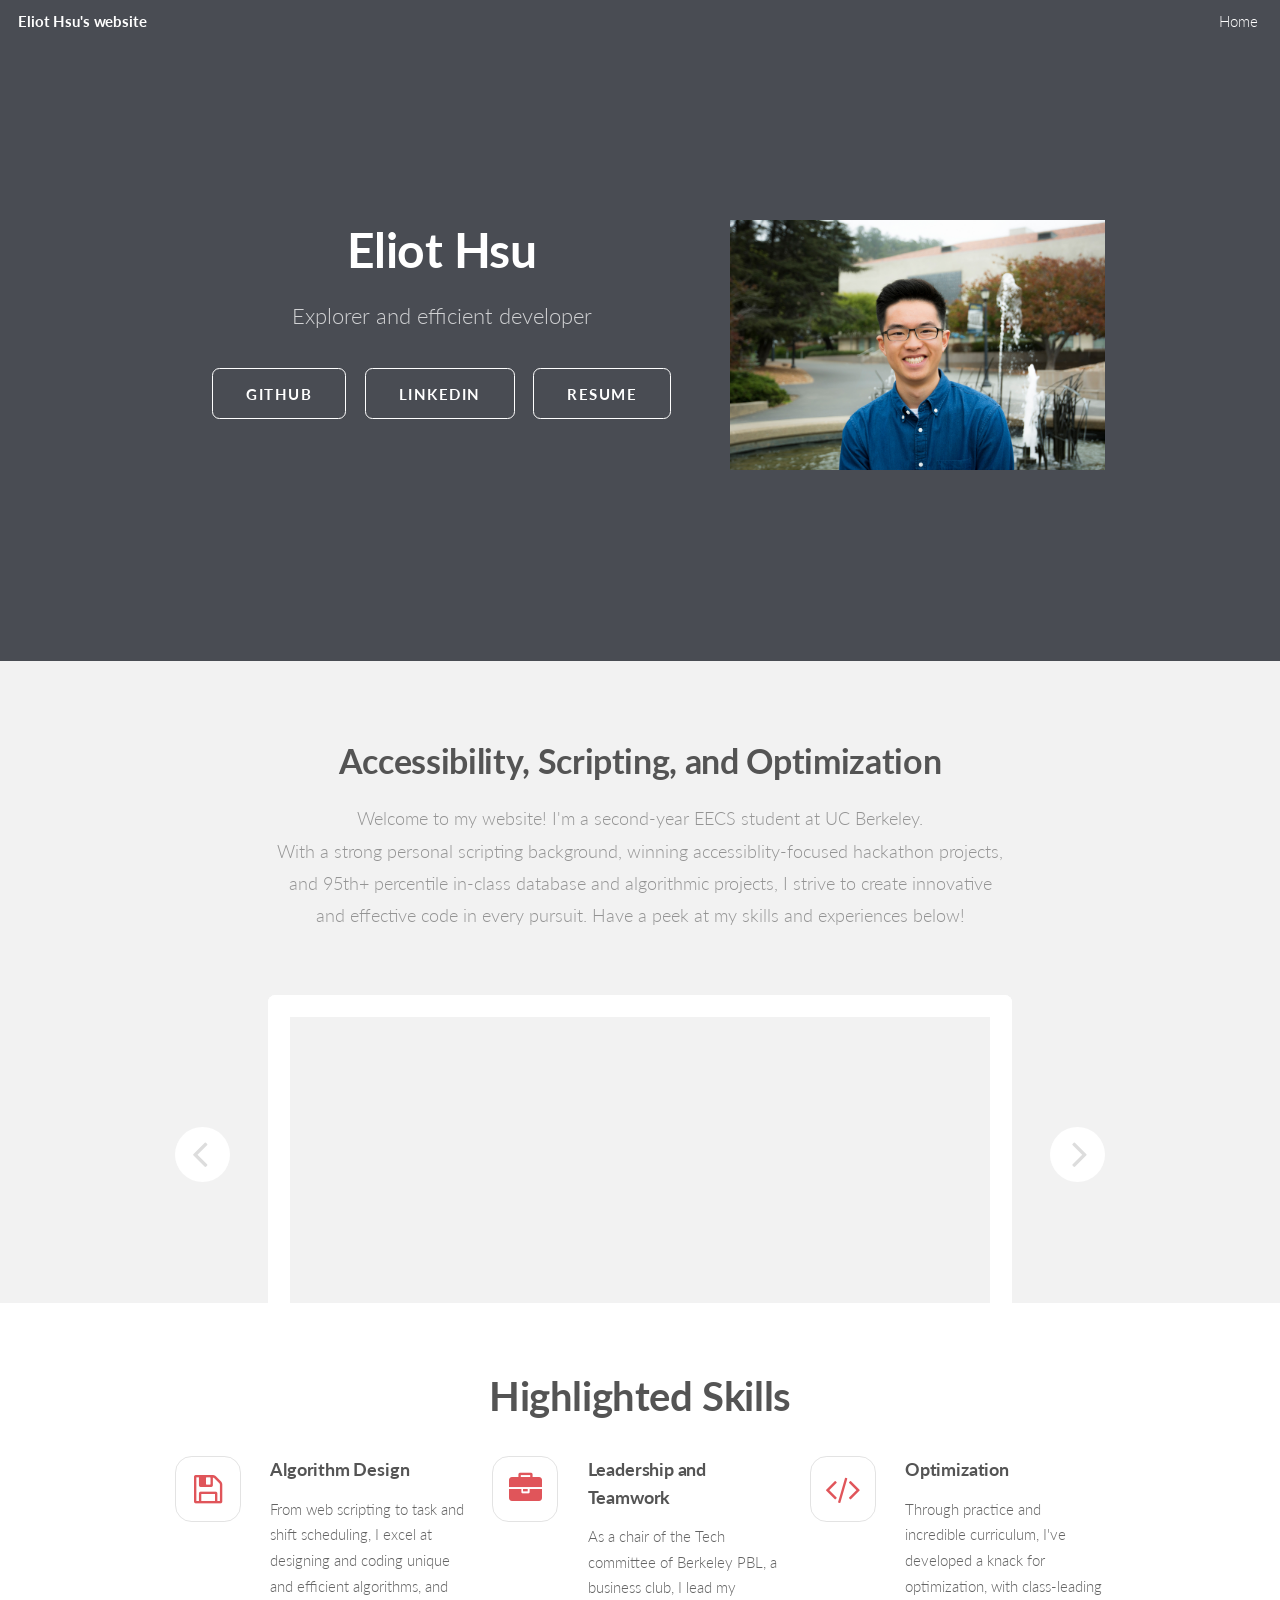
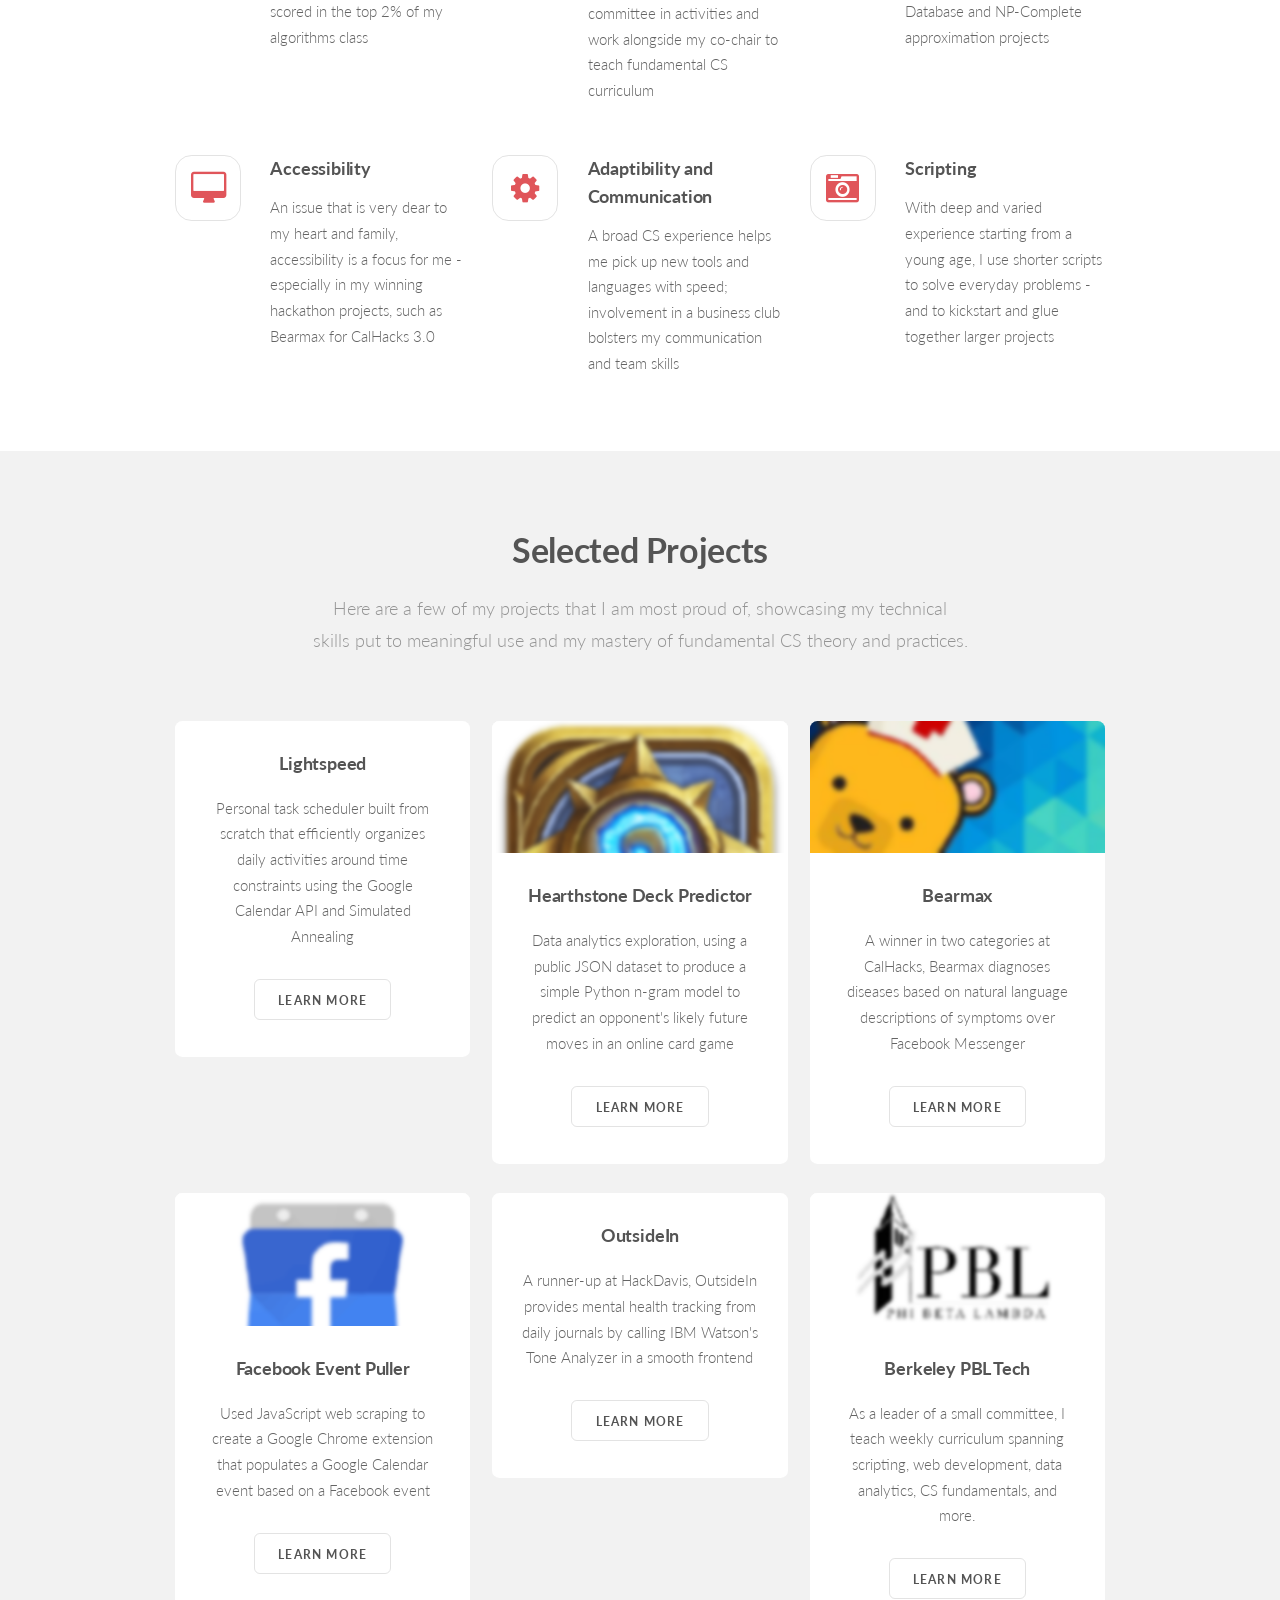
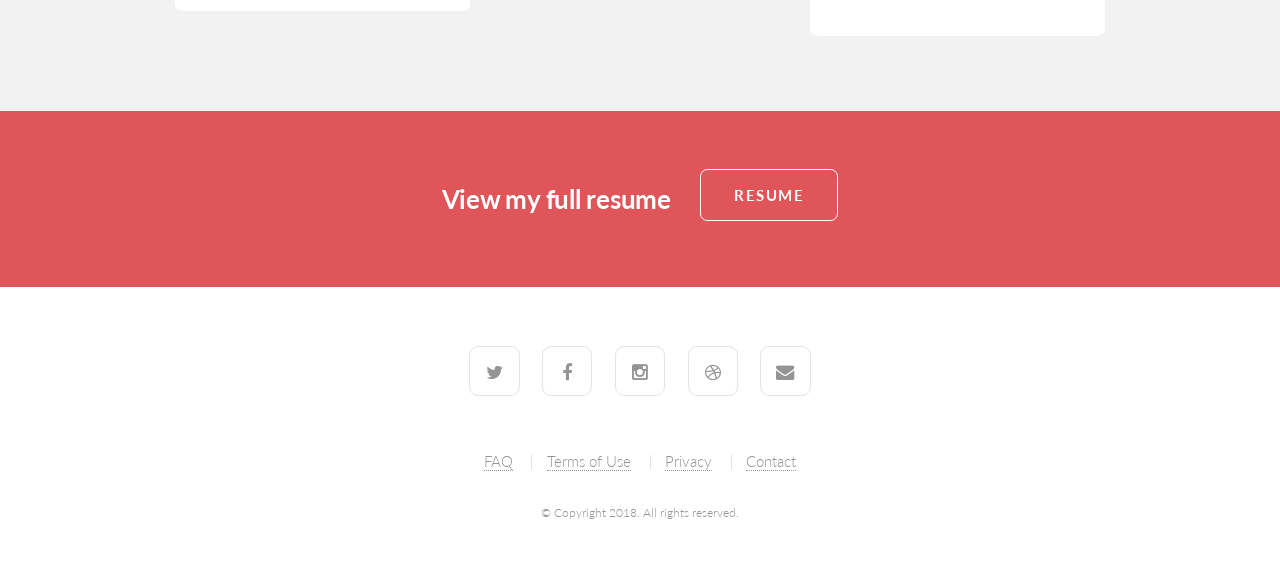
==== index.html @ 36594a2a "Website overhaul, first draft" ====
<!DOCTYPE HTML>

<html>
	<head>
		<title> </title>
		<link rel="stylesheet" href="https://maxcdn.bootstrapcdn.com/bootstrap/4.0.0-beta.3/css/bootstrap.min.css" integrity="sha384-Zug+QiDoJOrZ5t4lssLdxGhVrurbmBWopoEl+M6BdEfwnCJZtKxi1KgxUyJq13dy" crossorigin="anonymous">

		<meta http-equiv="content-type" content="text/html; charset=utf-8" />
		<meta name="description" content="" />
		<meta name="keywords" content="" />
		<!--[if lte IE 8]><script src="css/ie/html5shiv.js"></script><![endif]-->
		<script src="js/jquery.min.js"></script>
		<script src="js/jquery.dropotron.min.js"></script>
		<script src="js/jquery.scrollgress.min.js"></script>
		<script src="js/jquery.scrolly.min.js"></script>
		<script src="js/jquery.slidertron.min.js"></script>
		<script src="js/skel.min.js"></script>
		<script src="js/skel-layers.min.js"></script>
		<script src="js/init.js"></script>
		<noscript>
			<link rel="stylesheet" href="css/skel.css" />
			<link rel="stylesheet" href="css/style.css" />
			<link rel="stylesheet" href="css/style-xlarge.css" />
			<link rel="stylesheet" href="css/style-personal.css" />
		</noscript>
		<!--[if lte IE 9]><link rel="stylesheet" href="css/ie/v9.css" /><![endif]-->
		<!--[if lte IE 8]><link rel="stylesheet" href="css/ie/v8.css" /><![endif]-->
	</head>
	<body class="landing">

		<!-- Header -->
			<header id="header" class="alt skel-layers-fixed">
				<h1><a href="index.html">Eliot Hsu's website <span></span></a></h1>
				<nav id="nav">
					<ul>
						<li><a href="index.html">Home</a></li>
<!--
						<li>
							<a href="" class="icon fa-angle-down">Layouts</a>
							<ul>
								<li><a href="left-sidebar.html">Left Sidebar</a></li>
								<li><a href="right-sidebar.html">Right Sidebar</a></li>
								<li><a href="no-sidebar.html">No Sidebar</a></li>
								<li>
									<a href="">Submenu</a>
									<ul>
										<li><a href="#">Option 1</a></li>
										<li><a href="#">Option 2</a></li>
										<li><a href="#">Option 3</a></li>
										<li><a href="#">Option 4</a></li>
									</ul>
								</li>
							</ul>
						</li>
						<li><a href="elements.html">Elements</a></li>
-->
					</ul>
				</nav>
			</header>

		<!-- Banner -->
			<section id="banner">
				<div class="container inner">
					<div class="row wrapper">
						<div class="item col-xs-7 col-lg-7">
							<h2>Eliot Hsu</h2>
							<p>Explorer and efficient developer</p>
							<ul class="actions">
								<li><a target="_blank" href="https://github.com/eliothsu" class="button big">github</a></li>
								<li><a target="_blank" href="https://www.linkedin.com/in/eliothsu/" class="button big">linkedin</a></li>
								<li><a target="_blank" href="res/Eliot_Hsu_Resume.pdf" class="button big">resume</a></li>
							</ul>
						</div>
						<div class="item col-xs-5 col-lg-5">
							<img src="images/Eliot_Hsu_Portrait.jpg" class="img-fluid" alt="Portrait" />
						</div>
					</div>
				</div>
			</section>

		<!-- One -->
			<section id="one" class="wrapper style1">
				<div class="container">
					<header class="major">
						<h2>Accessibility, Scripting, and Optimization</h2>
						<p>
							Welcome to my website! I'm a second-year EECS student at UC Berkeley.<br />
							With a strong personal scripting background, winning accessiblity-focused hackathon projects,<br />
							and 95th+ percentile in-class database and algorithmic projects, I strive to create innovative<br />
							and effective code in every pursuit. Have a peek at my skills and experiences below!
						</p>
					</header>
					<div class="slider">
						<span class="nav-previous"></span>
						<div class="viewer">
							<div class="reel">
								<div class="slide">
									<img src="images/wizard_project_blur.PNG" alt="" />
								</div>
								<div class="slide">
									<img src="images/facebook_event_puller_blur.PNG" alt="" />
								</div>
								<div class="slide">
									<img src="images/bearmax_cropped_blur.PNG" alt="" />
								</div>
							</div>
						</div>
						<span class="nav-next"></span>
					</div>
				</div>
			</section>
			
		<!-- Two -->
			<section id="two" class="wrapper style2">
				<div class="container">
					<header class="major">
						<h1>Highlighted Skills</h1>
					</header>
					<div class="row uniform">
						<div class="4u 6u(2) 12u$(3)">
							<section class="feature fa-save">
								<h3>Algorithm Design</h3>
								<p>From web scripting to task and shift scheduling, I excel at designing and coding unique and efficient algorithms, and scored in the top 2% of my algorithms class</p>
							</section>
						</div>
						<div class="4u 6u$(2) 12u$(3)">
							<section class="feature fa-briefcase">
								<h3>Leadership and Teamwork</h3>
								<p>As a chair of the Tech committee of Berkeley PBL, a business club, I lead my committee in activities and work alongside my co-chair to teach fundamental CS curriculum</p>
							</section>
						</div>
						<div class="4u$ 6u(2) 12u$(3)">
							<section class="feature fa-code">
								<h3>Optimization</h3>
								<p>Through practice and incredible curriculum, I've developed a knack for optimization, with class-leading Database and NP-Complete approximation projects</p>
							</section>
						</div>
						<div class="4u 6u$(2) 12u$(3)">
							<section class="feature fa-desktop">
								<h3>Accessibility</h3>
								<p>An issue that is very dear to my heart and family, accessibility is a focus for me - especially in my winning hackathon projects, such as Bearmax for CalHacks 3.0</p>
							</section>
						</div>
						<div class="4u$ 6u$(2) 12u$(3)">
							<section class="feature fa-cog">
								<h3>Adaptibility and Communication</h3>
								<p>A broad CS experience helps me pick up new tools and languages with speed; involvement in a business club bolsters my communication and team skills</p>
							</section>
						</div>
						<div class="4u 6u(2) 12u$(3)">
							<section class="feature fa-camera-retro">
								<h3>Scripting</h3>
								<p>With deep and varied experience starting from a young age, I use shorter scripts to solve everyday problems - and to kickstart and glue together larger projects</p>
							</section>
						</div>
					</div>
				</div>
			</section>
			
		<!-- Three -->
			<section id="three" class="wrapper style1">
				<div class="container">
					<header class="major">
						<h2>Selected Projects</h2>
						<p>Here are a few of my projects that I am most proud of, showcasing my technical<br />
						skills put to meaningful use and my mastery of fundamental CS theory and practices.</p>
					</header>
					<div class="row">
						<div class="4u 6u(2) 12u$(3)">
							<article class="box post">
								<a href="#" class="image fit"><img src="images/lightspeed_resize.PNG" alt="" /></a>
								<h3>Lightspeed</h3>
								<p>Personal task scheduler built from scratch that efficiently organizes daily activities around time constraints using the Google Calendar API and Simulated Annealing</p>
								<ul class="actions">
									<li><a href="http://www.google.com" class="button">Learn More</a></li>
								</ul>
							</article>
						</div>
						<div class="4u 6u$(2) 12u$(3)">
							<article class="box post">
								<a href="#" class="image fit"><img src="images/hearthstone_crop.png" alt="" /></a>
								<h3>Hearthstone Deck Predictor</h3>
								<p>Data analytics exploration, using a public JSON dataset to produce a simple Python n-gram model to predict an opponent's likely future moves in an online card game</p>
								<ul class="actions">
									<li><a href="#" class="button">Learn More</a></li>
								</ul>
							</article>
						</div>
						<div class="4u$ 6u(2) 12u$(3)">
							<article class="box post">
								<a href="#" class="image fit"><img src="images/bearmax_edit.png" alt="" /></a>
								<h3>Bearmax</h3>
								<p>A winner in two categories at CalHacks, Bearmax diagnoses diseases based on natural language descriptions of symptoms over Facebook Messenger</p>
								<ul class="actions">
									<li><a href="#" class="button">Learn More</a></li>
								</ul>
							</article>
						</div>
						<div class="4u 6u$(2) 12u$(3)">
							<article class="box post">
								<a href="#" class="image fit"><img src="images/facebook_event_puller_edit.png" alt="" /></a>
								<h3>Facebook Event Puller</h3>
								<p>Used JavaScript web scraping to create a Google Chrome extension that populates a Google Calendar event based on a Facebook event</p>
								<ul class="actions">
									<li><a href="#" class="button">Learn More</a></li>
								</ul>
							</article>
						</div>
						<div class="4u 6u(2) 12u$(3)">
							<article class="box post">
								<a href="#" class="image fit"><img src="images/outside_in.PNG" alt="" /></a>
								<h3>OutsideIn</h3>
								<p>A runner-up at HackDavis, OutsideIn provides mental health tracking from daily journals by calling IBM Watson's Tone Analyzer in a smooth frontend</p>
								<ul class="actions">
									<li><a href="#" class="button">Learn More</a></li>
								</ul>
							</article>
						</div>
						<div class="4u$ 6u$(2) 12u$(3)">
							<article class="box post">
								<a href="#" class="image fit"><img src="images/pbl_edit.png" alt="" /></a>
								<h3>Berkeley PBL Tech</h3>
								<p>As a leader of a small committee, I teach weekly curriculum spanning scripting, web development, data analytics, CS fundamentals, and more.</p>
								<ul class="actions">
									<li><a href="#" class="button">Learn More</a></li>
								</ul>
							</article>
						</div>
					</div>
				</div>
			</section>
			
		<!-- CTA -->
			<section id="cta" class="wrapper style3">
				<h2>View my full resume</h2>
				<ul class="actions">
					<li><a href="res/Eliot_Hsu_Resume.pdf" class="button big">resume</a></li>
				</ul>
			</section>
			
		<!-- Footer -->
			<footer id="footer">
				<ul class="icons">
					<li><a href="#" class="icon fa-twitter"><span class="label">Twitter</span></a></li>
					<li><a href="#" class="icon fa-facebook"><span class="label">Facebook</span></a></li>
					<li><a href="#" class="icon fa-instagram"><span class="label">Instagram</span></a></li>
					<li><a href="#" class="icon fa-dribbble"><span class="label">Dribbble</span></a></li>
					<li><a href="#" class="icon fa-envelope"><span class="label">Envelope</span></a></li>
				</ul>
				<ul class="menu">
					<li><a href="#">FAQ</a></li>
					<li><a href="#">Terms of Use</a></li>
					<li><a href="#">Privacy</a></li>
					<li><a href="#">Contact</a></li>
				</ul>
				<span class="copyright">
					&copy; Copyright 2018. All rights reserved.
				</span>
			</footer>

	</body>
</html>
---- css/skel.css ----
/* Resets (http://meyerweb.com/eric/tools/css/reset/ | v2.0 | 20110126 | License: none (public domain)) */

	html,body,div,span,applet,object,iframe,h1,h2,h3,h4,h5,h6,p,blockquote,pre,a,abbr,acronym,address,big,cite,code,del,dfn,em,img,ins,kbd,q,s,samp,small,strike,strong,sub,sup,tt,var,b,u,i,center,dl,dt,dd,ol,ul,li,fieldset,form,label,legend,table,caption,tbody,tfoot,thead,tr,th,td,article,aside,canvas,details,embed,figure,figcaption,footer,header,hgroup,menu,nav,output,ruby,section,summary,time,mark,audio,video{margin:0;padding:0;border:0;font-size:100%;font:inherit;vertical-align:baseline;}article,aside,details,figcaption,figure,footer,header,hgroup,menu,nav,section{display:block;}body{line-height:1;}ol,ul{list-style:none;}blockquote,q{quotes:none;}blockquote:before,blockquote:after,q:before,q:after{content:'';content:none;}table{border-collapse:collapse;border-spacing:0;}body{-webkit-text-size-adjust:none}

/* Box Model */

	*, *:before, *:after {
		-moz-box-sizing: border-box;
		-webkit-box-sizing: border-box;
		box-sizing: border-box;
	}

/* Container */

	body {
		/* min-width: (containers) */
		min-width: 1200px;
	}

	.container {
		margin-left: auto;
		margin-right: auto;
		
		/* width: (containers) */
		width: 1200px;
	}

	/* Modifiers */

		/* 125% */
			.container.\31 25\25 {
				width: 100%;
				
				/* max-width: (containers * 1.25) */
				max-width: 1500px;

				/* min-width: (containers) */
				min-width: 1200px;
			}

		/* 75% */
			.container.\37 5\25 {
				
				/* width: (containers * 0.75) */
				width: 900px;

			}

		/* 50% */
			.container.\35 0\25 {
				
				/* width: (containers * 0.50) */
				width: 600px;

			}

		/* 25% */
			.container.\32 5\25 {
				
				/* width: (containers * 0.25) */
				width: 300px;

			}

/* Grid */

	.row {
		border-bottom: solid 1px transparent;
	}
	
	.row > * {
		float: left;
	}
	
	.row:after, .row:before {
		content: '';
		display: block;
		clear: both;
		height: 0;
	}
	
	.row.uniform > * > :first-child {
		margin-top: 0;
	}
	
	.row.uniform > * > :last-child {
		margin-bottom: 0;
	}

	/* Gutters */

		/* Normal */
		
			.row > * {
				/* padding: (gutters.horizontal) 0 0 (gutters.vertical) */
				padding: 0 0 0 2em;
			}

			.row {
				/* margin: -(gutters.horizontal) 0 0 -(gutters.vertical) */
				margin: 0 0 0 -2em;
			}
			
			.row.uniform > * {
				/* padding: (gutters.vertical) 0 0 (gutters.vertical) */
				padding: 2em 0 0 2em;
			}

			.row.uniform {
				/* margin: -(gutters.vertical) 0 0 -(gutters.vertical) */
				margin: -2em 0 0 -2em;
			}
			
		/* 200% */
		
			.row.\32 00\25 > * {
				/* padding: (gutters.horizontal) 0 0 (gutters.vertical) */
				padding: 0 0 0 4em;
			}

			.row.\32 00\25 {
				/* margin: -(gutters.horizontal) 0 0 -(gutters.vertical) */
				margin: 0 0 0 -4em;
			}

			.row.uniform.\32 00\25 > * {
				/* padding: (gutters.vertical) 0 0 (gutters.vertical) */
				padding: 4em 0 0 4em;
			}

			.row.uniform.\32 00\25 {
				/* margin: -(gutters.vertical) 0 0 -(gutters.vertical) */
				margin: -4em 0 0 -4em;
			}

		/* 150% */
		
			.row.\31 50\25 > * {
				/* padding: (gutters.horizontal) 0 0 (gutters.vertical) */
				padding: 0 0 0 1.5em;
			}

			.row.\31 50\25 {
				/* margin: -(gutters.horizontal) 0 0 -(gutters.vertical) */
				margin: 0 0 0 -1.5em;
			}

			.row.uniform.\31 50\25 > * {
				/* padding: (gutters.vertical) 0 0 (gutters.vertical) */
				padding: 1.5em 0 0 1.5em;
			}

			.row.uniform.\31 50\25 {
				/* margin: -(gutters.vertical) 0 0 -(gutters.vertical) */
				margin: -1.5em 0 0 -1.5em;
			}

		/* 50% */
		
			.row.\35 0\25 > * {
				/* padding: (gutters.horizontal) 0 0 (gutters.vertical) */
				padding: 0 0 0 1em;
			}

			.row.\35 0\25 {
				/* margin: -(gutters.horizontal) 0 0 -(gutters.vertical) */
				margin: 0 0 0 -1em;
			}

			.row.uniform.\35 0\25 > * {
				/* padding: (gutters.vertical) 0 0 (gutters.vertical) */
				padding: 1em 0 0 1em;
			}

			.row.uniform.\35 0\25 {
				/* margin: -(gutters.vertical) 0 0 -(gutters.vertical) */
				margin: -1em 0 0 -1em;
			}

		/* 25% */
		
			.row.\32 5\25 > * {
				/* padding: (gutters.horizontal) 0 0 (gutters.vertical) */
				padding: 0 0 0 0.5em;
			}

			.row.\32 5\25 {
				/* margin: -(gutters.horizontal) 0 0 -(gutters.vertical) */
				margin: 0 0 0 -0.5em;
			}

			.row.uniform.\32 5\25 > * {
				/* padding: (gutters.vertical) 0 0 (gutters.vertical) */
				padding: 0.5em 0 0 0.5em;
			}

			.row.uniform.\32 5\25 {
				/* margin: -(gutters.vertical) 0 0 -(gutters.vertical) */
				margin: -0.5em 0 0 -0.5em;
			}

		/* 0% */
		
			.row.\30 \25 > * {
				/* padding: (gutters.horizontal) 0 0 (gutters.vertical) */
				padding: 0;
			}

			.row.\30 \25 {
				/* margin: -(gutters.horizontal) 0 0 -(gutters.vertical) */
				margin: 0;
			}

	/* Cells */

		.\31 2u, .\31 2u\24, .\31 2u\28 1\29, .\31 2u\24\28 1\29 { width: 100%; clear: none; }
		.\31 1u, .\31 1u\24, .\31 1u\28 1\29, .\31 1u\24\28 1\29 { width: 91.6666666667%; clear: none; }
		.\31 0u, .\31 0u\24, .\31 0u\28 1\29, .\31 0u\24\28 1\29 { width: 83.3333333333%; clear: none; }
		.\39 u, .\39 u\24, .\39 u\28 1\29, .\39 u\24\28 1\29 { width: 75%; clear: none; }
		.\38 u, .\38 u\24, .\38 u\28 1\29, .\38 u\24\28 1\29 { width: 66.6666666667%; clear: none; }
		.\37 u, .\37 u\24, .\37 u\28 1\29, .\37 u\24\28 1\29 { width: 58.3333333333%; clear: none; }
		.\36 u, .\36 u\24, .\36 u\28 1\29, .\36 u\24\28 1\29 { width: 50%; clear: none; }
		.\35 u, .\35 u\24, .\35 u\28 1\29, .\35 u\24\28 1\29 { width: 41.6666666667%; clear: none; }
		.\34 u, .\34 u\24, .\34 u\28 1\29, .\34 u\24\28 1\29 { width: 33.3333333333%; clear: none; }
		.\33 u, .\33 u\24, .\33 u\28 1\29, .\33 u\24\28 1\29 { width: 25%; clear: none; }
		.\32 u, .\32 u\24, .\32 u\28 1\29, .\32 u\24\28 1\29 { width: 16.6666666667%; clear: none; }
		.\31 u, .\31 u\24, .\31 u\28 1\29, .\31 u\24\28 1\29 { width: 8.3333333333%; clear: none; }

		.\31 2u\24 + *, .\31 2u\24\28 1\29 + *,
		.\31 1u\24 + *, .\31 1u\24\28 1\29 + *,
		.\31 0u\24 + *, .\31 0u\24\28 1\29 + *,
		.\39 u\24 + *, .\39 u\24\28 1\29 + *,
		.\38 u\24 + *, .\38 u\24\28 1\29 + *,
		.\37 u\24 + *, .\37 u\24\28 1\29 + *,
		.\36 u\24 + *, .\36 u\24\28 1\29 + *,
		.\35 u\24 + *, .\35 u\24\28 1\29 + *,
		.\34 u\24 + *, .\34 u\24\28 1\29 + *,
		.\33 u\24 + *, .\33 u\24\28 1\29 + *,
		.\32 u\24 + *, .\32 u\24\28 1\29 + *,
		.\31 u\24  + *,  .\31 u\24\28 1\29 + * {
			clear: left;
		}
			
		.\-11u { margin-left: 91.6666666667% }
		.\-10u { margin-left: 83.3333333333% }
		.\-9u { margin-left: 75% }
		.\-8u { margin-left: 66.6666666667% }
		.\-7u { margin-left: 58.3333333333% }
		.\-6u { margin-left: 50% }
		.\-5u { margin-left: 41.6666666667% }
		.\-4u { margin-left: 33.3333333333% }
		.\-3u { margin-left: 25% }
		.\-2u { margin-left: 16.6666666667% }
		.\-1u { margin-left: 8.3333333333% }
---- css/style.css ----
@import url(font-awesome.min.css);
@import url("http://fonts.googleapis.com/css?family=Lato:300,700");

/*
	Drift by Pixelarity
	pixelarity.com @pixelarity
	License: pixelarity.com/license
*/

/* Basic */

	body {
		background: #fff;
	}

		body.is-loading * {
			-moz-animation: none !important;
			-webkit-animation: none !important;
			-o-animation: none !important;
			-ms-animation: none !important;
			animation: none !important;
			-moz-transition: none !important;
			-webkit-transition: none !important;
			-o-transition: none !important;
			-ms-transition: none !important;
			transition: none !important;
		}

	body, input, select, textarea {
		color: #646464;
		font-family: "Lato", Helvetica, sans-serif;
		font-size: 15pt;
		font-weight: 300;
		line-height: 1.75em;
	}

	a {
		-moz-transition: color 0.2s ease-in-out, border-color 0.2s ease-in-out;
		-webkit-transition: color 0.2s ease-in-out, border-color 0.2s ease-in-out;
		-o-transition: color 0.2s ease-in-out, border-color 0.2s ease-in-out;
		-ms-transition: color 0.2s ease-in-out, border-color 0.2s ease-in-out;
		transition: color 0.2s ease-in-out, border-color 0.2s ease-in-out;
		color: #e0555a;
		text-decoration: none;
		border-bottom: dotted 1px;
	}

		a:hover {
			text-decoration: none;
			color: #e0555a !important;
			border-bottom-color: transparent;
		}

	strong, b {
		color: #545454;
		font-weight: 700;
	}

	em, i {
		font-style: italic;
	}

	p {
		margin: 0 0 2em 0;
	}

	h1, h2, h3, h4, h5, h6 {
		color: #545454;
		font-weight: 700;
		line-height: 1em;
		margin: 0 0 1em 0;
		letter-spacing: -0.01em;
	}

		h1 a, h2 a, h3 a, h4 a, h5 a, h6 a {
			color: inherit;
			text-decoration: none;
		}

	h2 {
		font-size: 1.75em;
		line-height: 1.5em;
	}

	h3 {
		font-size: 1.25em;
		line-height: 1.5em;
	}

	h4 {
		font-size: 1.1em;
		line-height: 1.5em;
	}

	h5 {
		font-size: 0.9em;
		line-height: 1.5em;
	}

	h6 {
		font-size: 0.7em;
		line-height: 1.5em;
	}

	sub {
		font-size: 0.8em;
		position: relative;
		top: 0.5em;
	}

	sup {
		font-size: 0.8em;
		position: relative;
		top: -0.5em;
	}

	hr {
		border: 0;
		border-bottom: solid 1px rgba(144, 144, 144, 0.25);
		margin: 2em 0;
	}

		hr.major {
			margin: 3em 0;
		}

	blockquote {
		border-left: solid 4px rgba(144, 144, 144, 0.25);
		font-style: italic;
		margin: 0 0 2em 0;
		padding: 0.5em 0 0.5em 2em;
	}

	code {
		background: rgba(144, 144, 144, 0.075);
		border-radius: 0.5em;
		border: solid 1px rgba(144, 144, 144, 0.25);
		font-family: "Courier New", monospace;
		font-size: 0.9em;
		margin: 0 0.25em;
		padding: 0.25em 0.65em;
	}

	pre {
		-webkit-overflow-scrolling: touch;
		font-family: "Courier New", monospace;
		font-size: 0.9em;
		margin: 0 0 2em 0;
	}

		pre code {
			display: block;
			line-height: 1.75em;
			padding: 1em 1.5em;
			overflow-x: auto;
		}

	.align-left {
		text-align: left;
	}

	.align-center {
		text-align: center;
	}

	.align-right {
		text-align: right;
	}

/* Section/Article */

	section.special, article.special {
		text-align: center;
	}

	header p {
		color: #949494;
		position: relative;
		margin: 0 0 1.5em 0;
	}

	header h2 + p {
		font-size: 1.25em;
		margin-top: -1em;
		line-height: 1.75em;
	}

	header h3 + p {
		font-size: 1.1em;
		margin-top: -0.85em;
		line-height: 1.5em;
	}

	header h4 + p,
	header h5 + p,
	header h6 + p {
		font-size: 0.9em;
		margin-top: -0.75em;
		line-height: 1.5em;
	}

	header.major {
		text-align: center;
	}

		header.major h2 {
			font-size: 2.35em;
		}

		header.major p {
			margin: -1em 0 3.5em 0;
		}

/* Form */

	form {
		margin: 0 0 2em 0;
	}

	label {
		color: #545454;
		display: block;
		font-size: 0.9em;
		font-weight: 700;
		margin: 0 0 1em 0;
	}

	input[type="text"],
	input[type="password"],
	input[type="email"],
	select,
	textarea {
		-moz-appearance: none;
		-webkit-appearance: none;
		-o-appearance: none;
		-ms-appearance: none;
		appearance: none;
		background: rgba(144, 144, 144, 0.075);
		border-radius: 0.5em;
		border: none;
		border: solid 1px rgba(144, 144, 144, 0.25);
		color: inherit;
		display: block;
		outline: 0;
		padding: 0 1em;
		text-decoration: none;
		width: 100%;
	}

		input[type="text"]:invalid,
		input[type="password"]:invalid,
		input[type="email"]:invalid,
		select:invalid,
		textarea:invalid {
			box-shadow: none;
		}

		input[type="text"]:focus,
		input[type="password"]:focus,
		input[type="email"]:focus,
		select:focus,
		textarea:focus {
			border-color: #e0555a;
			box-shadow: 0 0 0 1px #e0555a;
		}

	.select-wrapper {
		text-decoration: none;
		display: block;
		position: relative;
	}

		.select-wrapper:before {
			-moz-osx-font-smoothing: grayscale;
			-webkit-font-smoothing: antialiased;
			font-family: FontAwesome;
			font-style: normal;
			font-weight: normal;
			text-transform: none !important;
		}

		.select-wrapper:before {
			content: '\f078';
			color: rgba(144, 144, 144, 0.25);
			display: block;
			height: 2.75em;
			line-height: 2.75em;
			pointer-events: none;
			position: absolute;
			right: 0;
			text-align: center;
			top: 0;
			width: 2.75em;
		}

		.select-wrapper select::-ms-expand {
			display: none;
		}

	input[type="text"],
	input[type="password"],
	input[type="email"],
	select {
		height: 2.75em;
	}

	textarea {
		padding: 0.75em 1em;
	}

	input[type="checkbox"],
	input[type="radio"] {
		-moz-appearance: none;
		-webkit-appearance: none;
		-o-appearance: none;
		-ms-appearance: none;
		appearance: none;
		display: block;
		float: left;
		margin-right: -2em;
		opacity: 0;
		width: 1em;
		z-index: -1;
	}

		input[type="checkbox"] + label,
		input[type="radio"] + label {
			text-decoration: none;
			color: #646464;
			cursor: pointer;
			display: inline-block;
			font-size: 1em;
			font-weight: 300;
			padding-left: 2.4em;
			padding-right: 0.75em;
			position: relative;
		}

			input[type="checkbox"] + label:before,
			input[type="radio"] + label:before {
				-moz-osx-font-smoothing: grayscale;
				-webkit-font-smoothing: antialiased;
				font-family: FontAwesome;
				font-style: normal;
				font-weight: normal;
				text-transform: none !important;
			}

			input[type="checkbox"] + label:before,
			input[type="radio"] + label:before {
				background: rgba(144, 144, 144, 0.075);
				border-radius: 0.5em;
				border: solid 1px rgba(144, 144, 144, 0.25);
				content: '';
				display: inline-block;
				height: 1.65em;
				left: 0;
				line-height: 1.58125em;
				position: absolute;
				text-align: center;
				top: 0;
				width: 1.65em;
			}

		input[type="checkbox"]:checked + label:before,
		input[type="radio"]:checked + label:before {
			background: #494d53;
			border-color: #494d53;
			color: #ffffff;
			content: '\f00c';
		}

		input[type="checkbox"]:focus + label:before,
		input[type="radio"]:focus + label:before {
			border-color: #e0555a;
			box-shadow: 0 0 0 1px #e0555a;
		}

	input[type="checkbox"] + label:before {
		border-radius: 0.5em;
	}

	input[type="radio"] + label:before {
		border-radius: 100%;
	}

	::-webkit-input-placeholder {
		color: #949494 !important;
		opacity: 1.0;
	}

	:-moz-placeholder {
		color: #949494 !important;
		opacity: 1.0;
	}

	::-moz-placeholder {
		color: #949494 !important;
		opacity: 1.0;
	}

	:-ms-input-placeholder {
		color: #949494 !important;
		opacity: 1.0;
	}

	.formerize-placeholder {
		color: #949494 !important;
		opacity: 1.0;
	}

/* Box */

	.box {
		border-radius: 0.5em;
		border: solid 1px rgba(144, 144, 144, 0.25);
		margin-bottom: 2em;
		padding: 2em;
	}

		.box > :last-child,
		.box > :last-child > :last-child,
		.box > :last-child > :last-child > :last-child {
			margin-bottom: 0;
		}

		.box.alt {
			border: 0;
			border-radius: 0;
			padding: 0;
		}

		.box.post {
			margin-left: auto;
			margin-right: auto;
			text-align: center;
		}

			.box.post .image:first-child {
				border-bottom-left-radius: 0;
				border-bottom-right-radius: 0;
				margin: -2em 0 2em -2em;
				width: calc(100% + 4em);
			}

				.box.post .image:first-child img {
					border-bottom-left-radius: 0;
					border-bottom-right-radius: 0;
				}

/* Icon */

	.icon {
		text-decoration: none;
		border-bottom: none;
		position: relative;
	}

		.icon:before {
			-moz-osx-font-smoothing: grayscale;
			-webkit-font-smoothing: antialiased;
			font-family: FontAwesome;
			font-style: normal;
			font-weight: normal;
			text-transform: none !important;
		}

		.icon > .label {
			display: none;
		}

/* Image */

	.image {
		border-radius: 0.5em;
		border: 0;
		display: inline-block;
		position: relative;
	}

		.image img {
			position: relative;
			border-radius: 0.5em;
			display: block;
		}

		.image.left {
			float: left;
			padding: 0 1.5em 1em 0;
			top: 0.25em;
		}

		.image.right {
			float: right;
			padding: 0 0 1em 1.5em;
			top: 0.25em;
		}

		.image.left, .image.right {
			max-width: 40%;
		}

			.image.left img, .image.right img {
				width: 100%;
			}

		.image.fit {
			display: block;
			margin: 0 0 2em 0;
			width: 100%;
		}

			.image.fit img {
				display: block;
				width: 100%;
			}

/* List */

	ol {
		list-style: decimal;
		margin: 0 0 2em 0;
		padding-left: 1.25em;
	}

		ol li {
			padding-left: 0.25em;
		}

	ul {
		list-style: disc;
		margin: 0 0 2em 0;
		padding-left: 1em;
	}

		ul li {
			padding-left: 0.5em;
		}

		ul.alt {
			list-style: none;
			padding-left: 0;
		}

			ul.alt li {
				border-top: solid 1px rgba(144, 144, 144, 0.25);
				padding: 0.5em 0;
			}

				ul.alt li:first-child {
					border-top: 0;
					padding-top: 0;
				}

		ul.icons {
			cursor: default;
			list-style: none;
			padding-left: 0;
		}

			ul.icons li {
				display: inline-block;
				padding: 0 1.25em 0 0;
			}

				ul.icons li:last-child {
					padding-right: 0 !important;
				}

				ul.icons li .icon {
					border-radius: 0.5em;
					border: solid 1px rgba(144, 144, 144, 0.25);
					color: #949494 !important;
					display: inline-block;
					font-size: 1.25em;
					height: 2.75em;
					line-height: 2.75em;
					text-align: center;
					width: 2.75em;
				}

				ul.icons li a.icon {
					-moz-transition: background-color 0.2s ease-in-out, color 0.2s ease-in-out;
					-webkit-transition: background-color 0.2s ease-in-out, color 0.2s ease-in-out;
					-o-transition: background-color 0.2s ease-in-out, color 0.2s ease-in-out;
					-ms-transition: background-color 0.2s ease-in-out, color 0.2s ease-in-out;
					transition: background-color 0.2s ease-in-out, color 0.2s ease-in-out;
				}

					ul.icons li a.icon:hover {
						background-color: rgba(144, 144, 144, 0.075);
					}

					ul.icons li a.icon:active {
						background-color: rgba(144, 144, 144, 0.2);
					}

		ul.actions {
			cursor: default;
			list-style: none;
			padding-left: 0;
		}

			ul.actions li {
				display: inline-block;
				padding: 0 1em 0 0;
				vertical-align: middle;
			}

				ul.actions li:last-child {
					padding-right: 0;
				}

			ul.actions.small li {
				padding: 0 0.5em 0 0;
			}

			ul.actions.vertical li {
				display: block;
				padding: 1em 0 0 0;
			}

				ul.actions.vertical li:first-child {
					padding-top: 0;
				}

				ul.actions.vertical li > * {
					margin-bottom: 0;
				}

			ul.actions.vertical.small li {
				padding: 0.5em 0 0 0;
			}

				ul.actions.vertical.small li:first-child {
					padding-top: 0;
				}

			ul.actions.fit {
				display: table;
				margin-left: -1em;
				padding: 0;
				table-layout: fixed;
				width: calc(100% + 1em);
			}

				ul.actions.fit li {
					display: table-cell;
					padding: 0 0 0 1em;
				}

					ul.actions.fit li > * {
						margin-bottom: 0;
					}

				ul.actions.fit.small {
					margin-left: -0.5em;
					width: calc(100% + 0.5em);
				}

					ul.actions.fit.small li {
						padding: 0 0 0 0.5em;
					}

		ul.menu {
			line-height: 1em;
			list-style: none;
			padding: 0;
		}

			ul.menu li {
				border-left: solid 1px rgba(144, 144, 144, 0.25);
				display: inline-block;
				margin-left: 1em;
				padding-left: 1em;
			}

				ul.menu li:first-child {
					border-left: 0;
					margin-left: 0;
					padding-left: 0;
				}

	dl {
		margin: 0 0 2em 0;
	}

/* Table */

	.table-wrapper {
		-webkit-overflow-scrolling: touch;
		overflow-x: auto;
	}

	table {
		margin: 0 0 2em 0;
		width: 100%;
	}

		table tbody tr {
			border: solid 1px rgba(144, 144, 144, 0.25);
			border-left: 0;
			border-right: 0;
		}

			table tbody tr:nth-child(2n + 1) {
				background-color: rgba(144, 144, 144, 0.075);
			}

		table td {
			padding: 0.75em 0.75em;
		}

		table th {
			color: #545454;
			font-size: 0.9em;
			font-weight: 700;
			padding: 0 0.75em 0.75em 0.75em;
			text-align: left;
		}

		table thead {
			border-bottom: solid 2px rgba(144, 144, 144, 0.25);
		}

		table tfoot {
			border-top: solid 2px rgba(144, 144, 144, 0.25);
		}

		table.alt {
			border-collapse: separate;
		}

			table.alt tbody tr td {
				border: solid 1px rgba(144, 144, 144, 0.25);
				border-left-width: 0;
				border-top-width: 0;
			}

				table.alt tbody tr td:first-child {
					border-left-width: 1px;
				}

			table.alt tbody tr:first-child td {
				border-top-width: 1px;
			}

			table.alt thead {
				border-bottom: 0;
			}

			table.alt tfoot {
				border-top: 0;
			}

/* Button */

	input[type="submit"],
	input[type="reset"],
	input[type="button"],
	.button {
		-moz-appearance: none;
		-webkit-appearance: none;
		-o-appearance: none;
		-ms-appearance: none;
		appearance: none;
		-moz-transition: background-color 0.2s ease-in-out, color 0.2s ease-in-out;
		-webkit-transition: background-color 0.2s ease-in-out, color 0.2s ease-in-out;
		-o-transition: background-color 0.2s ease-in-out, color 0.2s ease-in-out;
		-ms-transition: background-color 0.2s ease-in-out, color 0.2s ease-in-out;
		transition: background-color 0.2s ease-in-out, color 0.2s ease-in-out;
		background-color: transparent;
		border-radius: 0.5em;
		border: solid 1px rgba(144, 144, 144, 0.25) !important;
		color: #545454 !important;
		cursor: pointer;
		display: inline-block;
		font-size: 0.8em;
		font-weight: 700;
		height: 3.5em;
		letter-spacing: 0.1em;
		line-height: 3.5em;
		overflow: hidden;
		padding: 0 2em;
		text-align: center;
		text-decoration: none;
		text-overflow: ellipsis;
		text-transform: uppercase;
		white-space: nowrap;
	}

		input[type="submit"]:hover,
		input[type="reset"]:hover,
		input[type="button"]:hover,
		.button:hover {
			background-color: rgba(144, 144, 144, 0.075);
			color: #545454 !important;
		}

		input[type="submit"]:active,
		input[type="reset"]:active,
		input[type="button"]:active,
		.button:active {
			background-color: rgba(144, 144, 144, 0.2);
		}

		input[type="submit"].icon,
		input[type="reset"].icon,
		input[type="button"].icon,
		.button.icon {
			padding-left: 1.35em;
		}

			input[type="submit"].icon:before,
			input[type="reset"].icon:before,
			input[type="button"].icon:before,
			.button.icon:before {
				margin-right: 0.5em;
			}

		input[type="submit"].fit,
		input[type="reset"].fit,
		input[type="button"].fit,
		.button.fit {
			display: block;
			margin: 0 0 1em 0;
			width: 100%;
		}

		input[type="submit"].small,
		input[type="reset"].small,
		input[type="button"].small,
		.button.small {
			font-size: 0.8em;
		}

		input[type="submit"].big,
		input[type="reset"].big,
		input[type="button"].big,
		.button.big {
			font-size: 1em;
			height: 3.5em;
			line-height: 3.5em;
			padding: 0 2.25em;
		}

		input[type="submit"].special,
		input[type="reset"].special,
		input[type="button"].special,
		.button.special {
			background-color: #e0555a;
			color: #ffffff !important;
		}

			input[type="submit"].special:hover,
			input[type="reset"].special:hover,
			input[type="button"].special:hover,
			.button.special:hover {
				background-color: #E46B6F;
			}

			input[type="submit"].special:active,
			input[type="reset"].special:active,
			input[type="button"].special:active,
			.button.special:active {
				background-color: #DC3F45;
			}

		input[type="submit"].disabled, input[type="submit"]:disabled,
		input[type="reset"].disabled,
		input[type="reset"]:disabled,
		input[type="button"].disabled,
		input[type="button"]:disabled,
		.button.disabled,
		.button:disabled {
			background-color: #646464 !important;
			box-shadow: inset 0 -0.15em 0 0 rgba(0, 0, 0, 0.15);
			color: #fff !important;
			cursor: default;
			opacity: 0.25;
		}

/* Feature */

	.feature {
		text-decoration: none;
		padding-left: 6.5em;
		position: relative;
		text-align: left;
	}

		.feature:before {
			-moz-osx-font-smoothing: grayscale;
			-webkit-font-smoothing: antialiased;
			font-family: FontAwesome;
			font-style: normal;
			font-weight: normal;
			text-transform: none !important;
		}

		.feature:before {
			border-radius: 0.5em;
			border: solid 1px rgba(144, 144, 144, 0.25);
			color: #e0555a;
			display: inline-block;
			font-size: 2.25em;
			height: 2em;
			left: 0;
			line-height: 2em;
			position: absolute;
			text-align: center;
			top: 0;
			width: 2em;
		}

		.feature h3 {
			margin: 0 0 0.7em 0;
		}

/* Slider */

	.slider {
		position: relative;
	}

		.slider .viewer {
			position: relative;
			border-radius: 0.5em;
			border: solid 1.5em #fff;
			height: 20em;
			margin: 0 auto;
			overflow: hidden;
			width: 80%;
		}

		.slider .slide img {
			border-radius: 0.375em;
			display: block;
			width: 100%;
		}

		.slider .nav-next,
		.slider .nav-previous {
			text-decoration: none;
			background: #fff;
			border-radius: 100%;
			color: #ddd;
			cursor: pointer;
			display: block;
			font-size: 3em;
			height: 1.25em;
			line-height: 1.15em;
			margin-top: -0.5em;
			position: absolute;
			text-align: center;
			top: 50%;
			width: 1.25em;
		}

			.slider .nav-next:before,
			.slider .nav-previous:before {
				-moz-osx-font-smoothing: grayscale;
				-webkit-font-smoothing: antialiased;
				font-family: FontAwesome;
				font-style: normal;
				font-weight: normal;
				text-transform: none !important;
			}

			.slider .nav-next:before,
			.slider .nav-previous:before {
				position: relative;
			}

		.slider .nav-next {
			right: 0;
		}

			.slider .nav-next:before {
				content: '\f105';
				right: -0.05em;
			}

		.slider .nav-previous {
			left: 0;
		}

			.slider .nav-previous:before {
				content: '\f104';
				left: -0.05em;
			}

/* Wrapper */

	.wrapper {
		padding: 5em 0 3em 0;
	}

		.wrapper.style1 {
			background: #f2f2f2;
		}

			.wrapper.style1 .box {
				background: #ffffff;
				border: 0;
			}

		.wrapper.style2 {
			background: #ffffff;
		}

		.wrapper.style3 {
			background: #e0555a;
			color: #d1f2f5;
		}

			.wrapper.style3 h1, .wrapper.style3 h2, .wrapper.style3 h3, .wrapper.style3 h4, .wrapper.style3 h5, .wrapper.style3 h6 {
				color: #ffffff;
			}

			.wrapper.style3 header p {
				color: #b5ebef;
			}

			.wrapper.style3 .button {
				border-color: white !important;
				color: #ffffff !important;
			}

				.wrapper.style3 .button:hover {
					background-color: rgba(255, 255, 255, 0.075);
				}

				.wrapper.style3 .button:active {
					background-color: rgba(255, 255, 255, 0.2);
				}

/* Header */

	#skel-layers-wrapper {
		padding-top: 3em;
	}

	body.landing #skel-layers-wrapper {
		padding-top: 0;
	}
	@-moz-keyframes reveal-header { 0% { top: -5em; } 100% { top: 0; } }
	@-webkit-keyframes reveal-header { 0% { top: -5em; } 100% { top: 0; } }
	@-o-keyframes reveal-header { 0% { top: -5em; } 100% { top: 0; } }
	@-ms-keyframes reveal-header { 0% { top: -5em; } 100% { top: 0; } }
	@keyframes reveal-header { 0% { top: -5em; } 100% { top: 0; } }

	#header {
		background-color: #fff;
		box-shadow: 0 1px 2px 0 rgba(0, 0, 0, 0.05);
		color: inherit;
		cursor: default;
		height: 3em;
		left: 0;
		line-height: 3em;
		position: fixed;
		top: 0;
		width: 100%;
		z-index: 10000;
	}

		#header.reveal {
			-moz-animation: reveal-header 0.5s;
			-webkit-animation: reveal-header 0.5s;
			-o-animation: reveal-header 0.5s;
			-ms-animation: reveal-header 0.5s;
			animation: reveal-header 0.5s;
		}

		#header.alt {
			-moz-animation: none;
			-webkit-animation: none;
			-o-animation: none;
			-ms-animation: none;
			animation: none;
			background-color: transparent;
			box-shadow: none;
			color: #fff;
		}

		#header h1 {
			color: inherit;
			font-size: 1em;
			height: inherit;
			left: 1.25em;
			line-height: inherit;
			margin: 0;
			padding: 0;
			position: absolute;
			top: 0;
		}

			#header h1 span {
				font-weight: 300;
			}

			#header h1 a {
				border: 0;
			}

		#header nav {
			height: inherit;
			line-height: inherit;
			position: absolute;
			right: 1.5em;
			top: 0;
			vertical-align: middle;
		}

			#header nav > ul {
				list-style: none;
				margin: 0;
				padding-left: 0;
			}

				#header nav > ul > li {
					border-radius: 0.5em;
					display: inline-block;
					margin-left: 2em;
					padding-left: 0;
				}

					#header nav > ul > li a {
						border: 0;
						color: inherit;
						display: inline-block;
						text-decoration: none;
					}

						#header nav > ul > li a.icon:before {
							margin-right: 0.5em;
						}

					#header nav > ul > li:first-child {
						margin-left: 0;
					}

					#header nav > ul > li .button {
						height: 2.25em;
						line-height: 2.25em;
						margin-bottom: 0;
						padding: 0 1em;
						position: relative;
						top: -0.075em;
						vertical-align: middle;
					}

					#header nav > ul > li > ul {
						display: none;
					}

		#header .container {
			position: relative;
		}

			#header .container h1 {
				left: 0;
			}

			#header .container nav {
				right: 0;
			}

	.dropotron {
		background: #fff;
		border-radius: 0.5em;
		box-shadow: 0 0 3px 1px rgba(0, 0, 0, 0.05);
		list-style: none;
		margin-top: -0.75em;
		min-width: 10em;
		padding: 0.75em 0;
	}

		.dropotron li {
			padding: 0;
		}

			.dropotron li a {
				-moz-transition: none !important;
				-webkit-transition: none !important;
				-o-transition: none !important;
				-ms-transition: none !important;
				transition: none !important;
				border: 0;
				box-shadow: inset 0 1px 0 0 rgba(144, 144, 144, 0.2);
				color: inherit;
				display: block;
				line-height: 2.25em;
				padding: 0 1em;
			}

			.dropotron li:first-child > a {
				box-shadow: none;
			}

			.dropotron li.active > a, .dropotron li:hover > a {
				background: #e0555a;
				color: #ffffff !important;
			}

		.dropotron.level-0 {
			font-size: 0.9em;
			margin-top: 1em;
		}

			.dropotron.level-0:before {
				-moz-transform: rotate(45deg);
				-webkit-transform: rotate(45deg);
				-o-transform: rotate(45deg);
				-ms-transform: rotate(45deg);
				transform: rotate(45deg);
				background: #fff;
				content: '';
				display: block;
				height: 0.75em;
				position: absolute;
				right: 1.5em;
				top: -0.375em;
				width: 0.75em;
				box-shadow: inset 1px 1px 0 0 rgba(0, 0, 0, 0.075);
				box-shadow: -1px -1px 2px 0 rgba(0, 0, 0, 0.05);
			}

/* Banner */

	#banner {
		background-attachment: scroll,						fixed;
		background-color: #494d53;
		background-image: url("images/overlay.png"), url("../images/banner_2.jpg");
		background-position: top left,					center center;
		background-repeat: repeat,						no-repeat;
		background-size: auto,						cover;
		color: #d1d2d4;
		padding: 10em 0;
		position: relative;
		text-align: center;
	}

		#banner:after {
			-moz-transition: opacity 1.5s ease-in-out;
			-webkit-transition: opacity 1.5s ease-in-out;
			-o-transition: opacity 1.5s ease-in-out;
			-ms-transition: opacity 1.5s ease-in-out;
			transition: opacity 1.5s ease-in-out;
			background: #3d4045;
			content: '';
			height: 100%;
			left: 0;
			opacity: 0;
			position: absolute;
			top: 0;
			width: 100%;
			z-index: 1;
		}

		#banner :last-child {
			margin-bottom: 0;
		}

		#banner h1, #banner h2, #banner h3, #banner h4, #banner h5, #banner h6 {
			color: #ffffff;
		}

		#banner .inner {
			position: relative;
			z-index: 2;
		}

		#banner .button {
			border-color: white !important;
			color: #ffffff !important;
		}

			#banner .button:hover {
				background-color: rgba(255, 255, 255, 0.075);
			}

			#banner .button:active {
				background-color: rgba(255, 255, 255, 0.2);
			}

		#banner h2 {
			font-size: 3.25em;
			line-height: 1.25em;
			margin: 0 0 0.5em 0;
			padding: 0;
		}

		#banner p {
			font-size: 1.5em;
			margin-bottom: 1.75em;
		}

		#banner img {
			max-width: 100%;
		}

	body.is-loading #banner:after {
		opacity: 1.0;
	}

/* One */

	#one {
		padding-bottom: 0;
	}

		#one .slider .viewer {
			border-bottom-left-radius: 0;
			border-bottom-right-radius: 0;
			border-bottom: 0;
		}

		#one .slider .slide img {
			border-bottom-left-radius: 0;
			border-bottom-right-radius: 0;
		}

/* Main */

	#main > .container {
		position: relative;
		background: #ffffff;
		border-radius: 0.5em;
		margin-bottom: 2em;
		padding: 3em;
	}

		#main > .container > :last-child,
		#main > .container > :last-child > :last-child,
		#main > .container > :last-child > :last-child > :last-child {
			margin-bottom: 0;
		}

/* CTA */

	#cta {
		padding: 4em 0;
		text-align: center;
		vertical-align: middle;
	}

		#cta h2 {
			display: inline-block;
			margin: 0 1em 0 0;
			vertical-align: middle;
		}

		#cta .actions {
			display: inline-block;
			margin: 0;
		}

/* Footer */

	#footer {
		color: #949494;
		padding: 4em 0;
		text-align: center;
	}

		#footer .icons {
			margin: 0 0 4em 0;
		}

		#footer .menu a {
			color: inherit;
		}

		#footer .copyright {
			font-size: 0.8em;
		}
---- css/style-xlarge.css ----
/*
	Drift by Pixelarity
	pixelarity.com @pixelarity
	License: pixelarity.com/license
*/

/* Basic */

	body, input, select, textarea {
		font-size: 12pt;
	}

/* Banner */

	#banner {
		padding: 12em 0;
	}
---- css/style-personal.css ----
@charset "utf-8";
/* CSS Document */
---- css/ie/v9.css ----
/*
	Drift by Pixelarity
	pixelarity.com @pixelarity
	License: pixelarity.com/license
*/

/* Banner */

	#banner:after {
		display: none;
	}
---- css/ie/v8.css ----
/*
	Drift by Pixelarity
	pixelarity.com @pixelarity
	License: pixelarity.com/license
*/

/* Border Fix */

	.image,
	.image > img,
	.box,
	.slider .viewer,
	.slider .nav-next,
	.slider .nav-previous,
	#main > .container {
		-ms-behavior: url("css/ie/PIE.htc");
	}

	code,
	table td,
	ul.icons li .icon,
	.feature:before,
	input[type="submit"],
	input[type="reset"],
	input[type="button"],
	.button,
	input[type="text"],
	input[type="password"],
	input[type="email"],
	select,
	textarea {
		border: solid 1px #ccc;
	}

/* Box */

	.box {
		position: relative;
	}

		.box.post .image:first-child {
			margin: 0 0 2em;
			width: 100%;
		}

/* Header */

	#header {
		border-bottom: solid 1px #ccc;
	}

		#header.alt {
			border-bottom: 0;
		}

	.dropotron {
		border: solid 1px #ccc;
	}

		.dropotron.level-0 {
			margin-top: -4px;
			border-top: 0;
		}

			.dropotron.level-0:before {
				display: none;
			}

/* Banner */

	#banner {
		background-image: url("../../images/banner.jpg");
		background-repeat: no-repeat;
		background-size: cover;
		-ms-behavior: url("css/ie/backgroundsize.min.htc");
	}
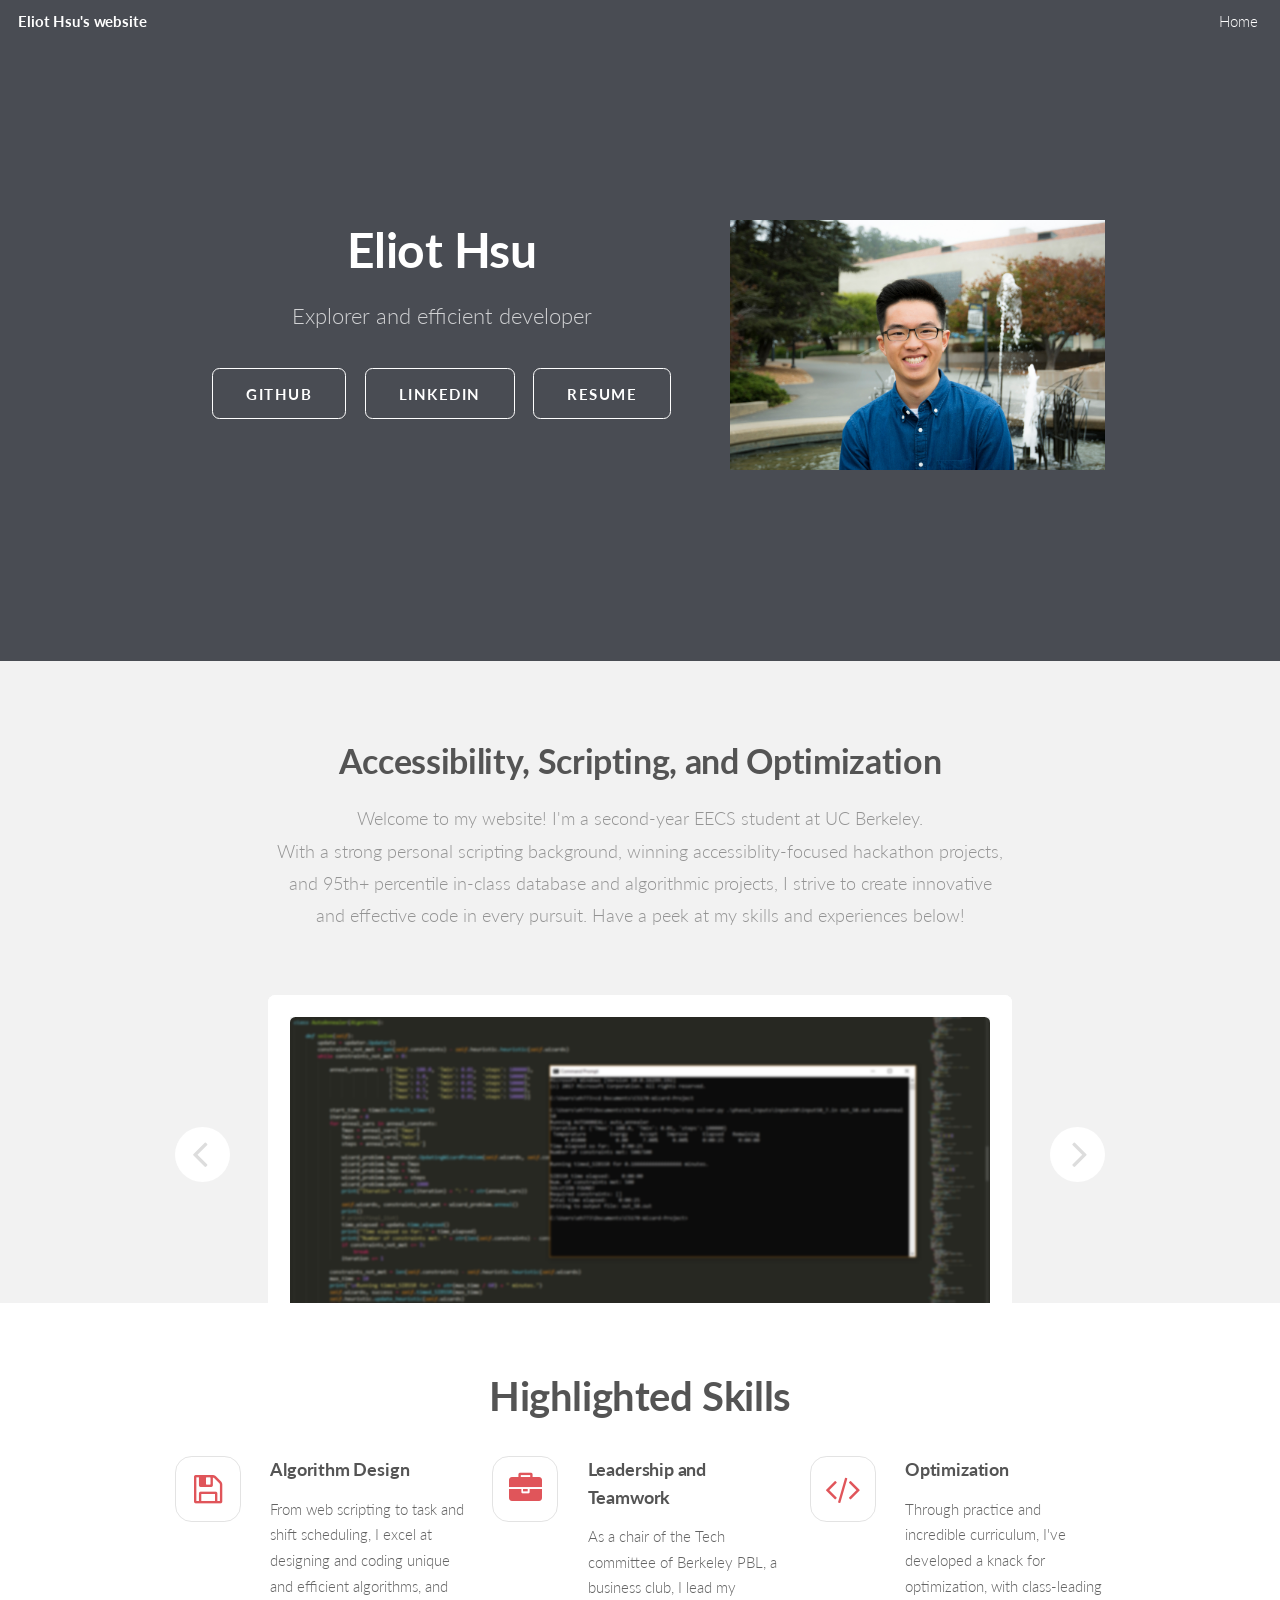
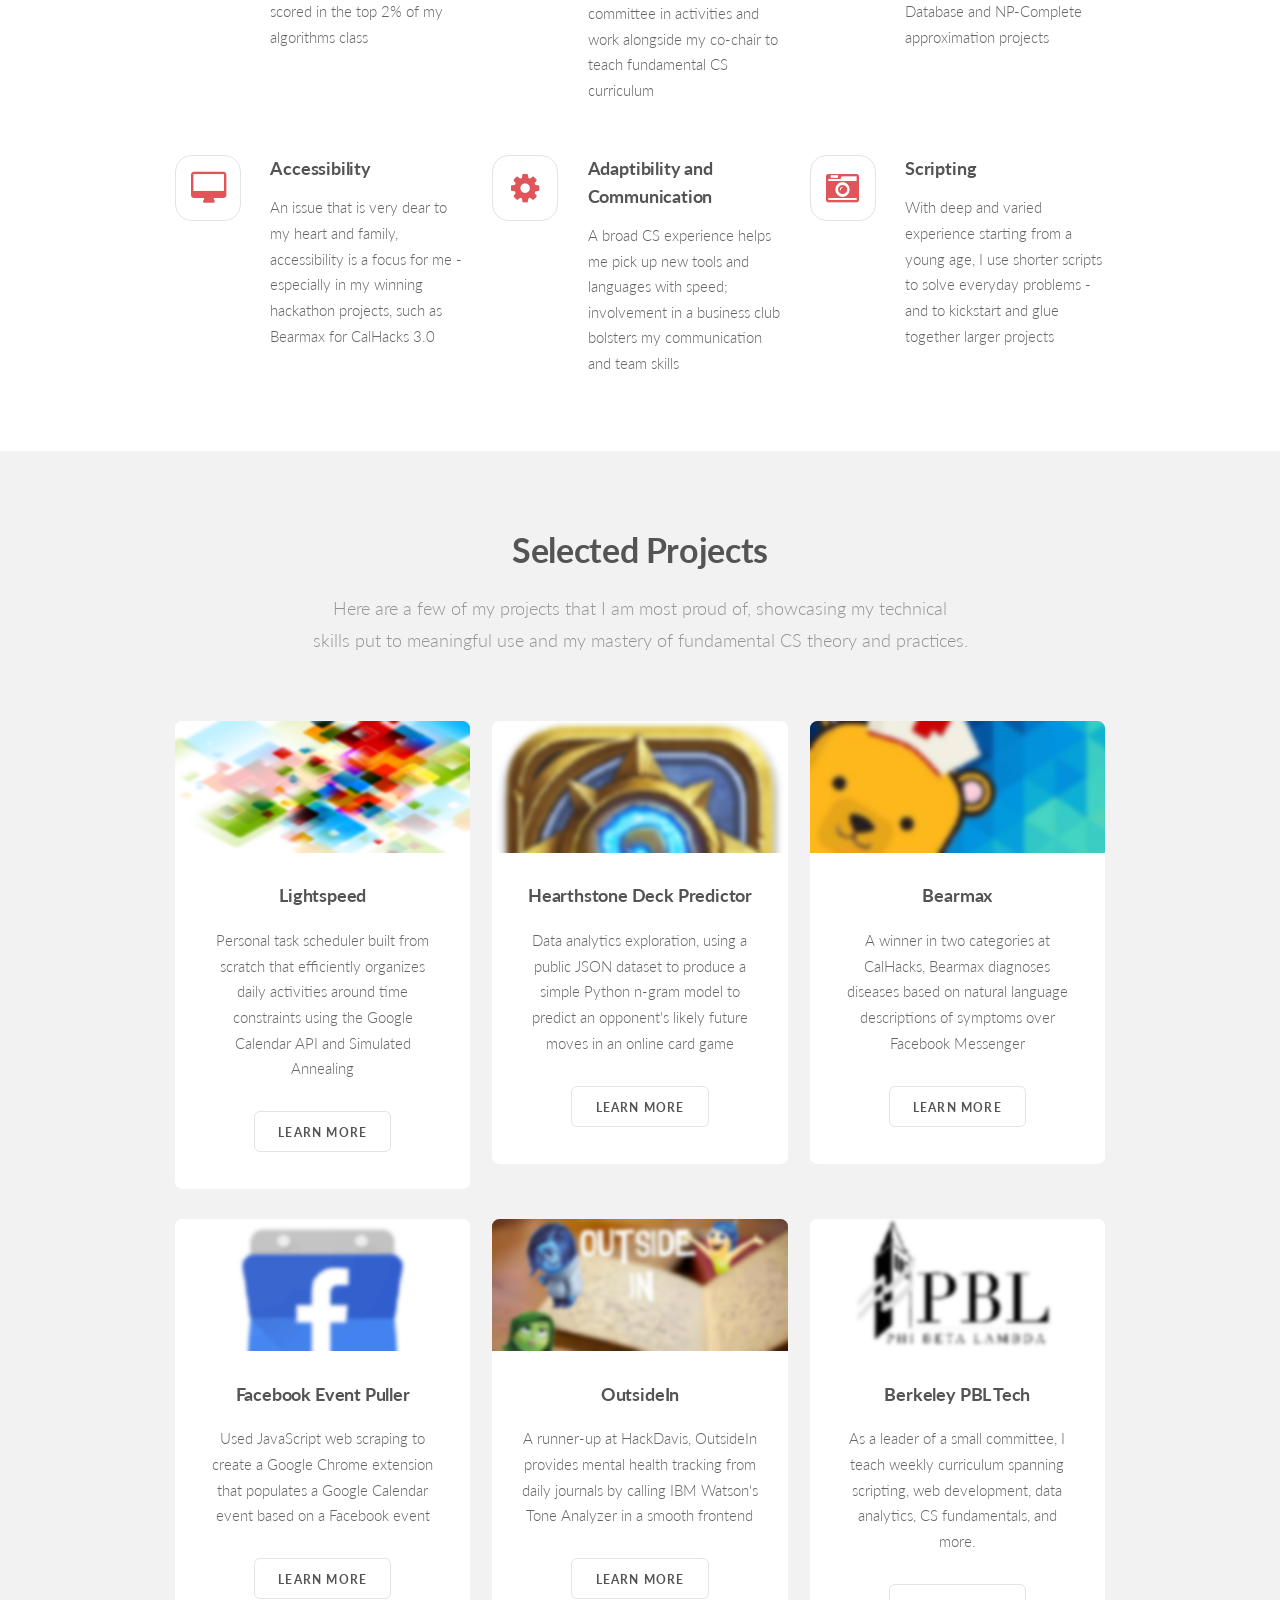
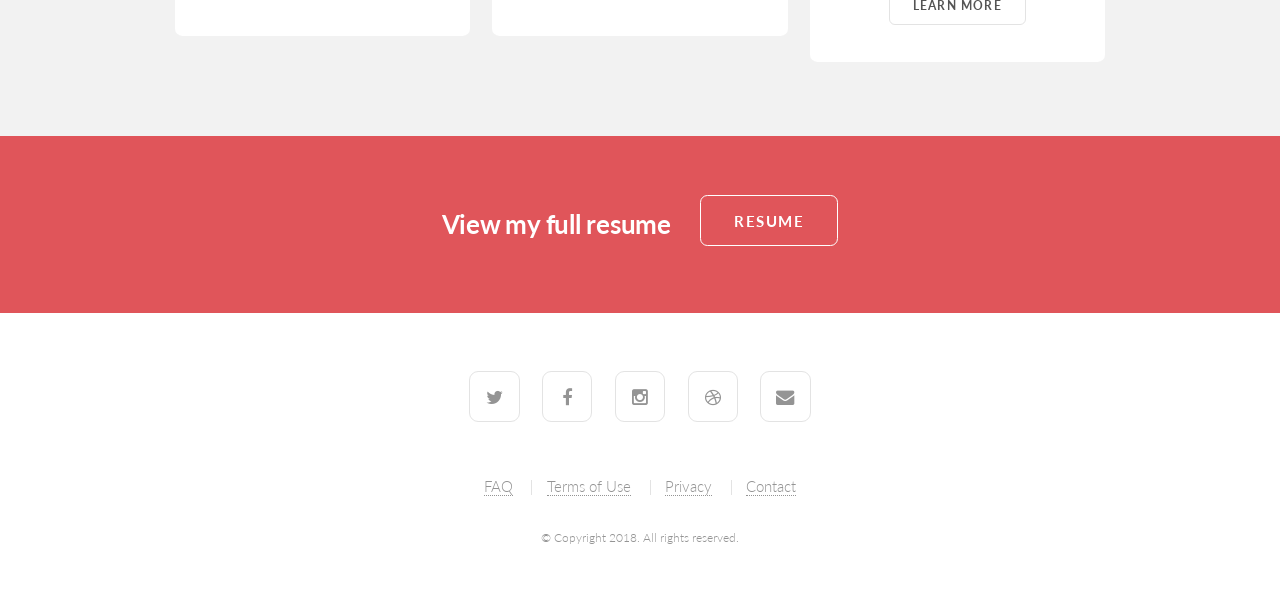
==== commit b505c6a5: "Recommitting capitalization" ====
--- a/index.html
+++ b/index.html
@@ -95,13 +95,13 @@
 						<div class="viewer">
 							<div class="reel">
 								<div class="slide">
-									<img src="images/wizard_project_blur.PNG" alt="" />
+									<img src="images/wizard_project_blur.png" alt="" />
 								</div>
 								<div class="slide">
-									<img src="images/facebook_event_puller_blur.PNG" alt="" />
+									<img src="images/facebook_event_puller_blur.png" alt="" />
 								</div>
 								<div class="slide">
-									<img src="images/bearmax_cropped_blur.PNG" alt="" />
+									<img src="images/bearmax_cropped_blur.png" alt="" />
 								</div>
 							</div>
 						</div>
@@ -168,7 +168,7 @@
 					<div class="row">
 						<div class="4u 6u(2) 12u$(3)">
 							<article class="box post">
-								<a href="#" class="image fit"><img src="images/lightspeed_resize.PNG" alt="" /></a>
+								<a href="#" class="image fit"><img src="images/lightspeed_resize.png" alt="" /></a>
 								<h3>Lightspeed</h3>
 								<p>Personal task scheduler built from scratch that efficiently organizes daily activities around time constraints using the Google Calendar API and Simulated Annealing</p>
 								<ul class="actions">
@@ -208,7 +208,7 @@
 						</div>
 						<div class="4u 6u(2) 12u$(3)">
 							<article class="box post">
-								<a href="#" class="image fit"><img src="images/outside_in.PNG" alt="" /></a>
+								<a href="#" class="image fit"><img src="images/outside_in.png" alt="" /></a>
 								<h3>OutsideIn</h3>
 								<p>A runner-up at HackDavis, OutsideIn provides mental health tracking from daily journals by calling IBM Watson's Tone Analyzer in a smooth frontend</p>
 								<ul class="actions">
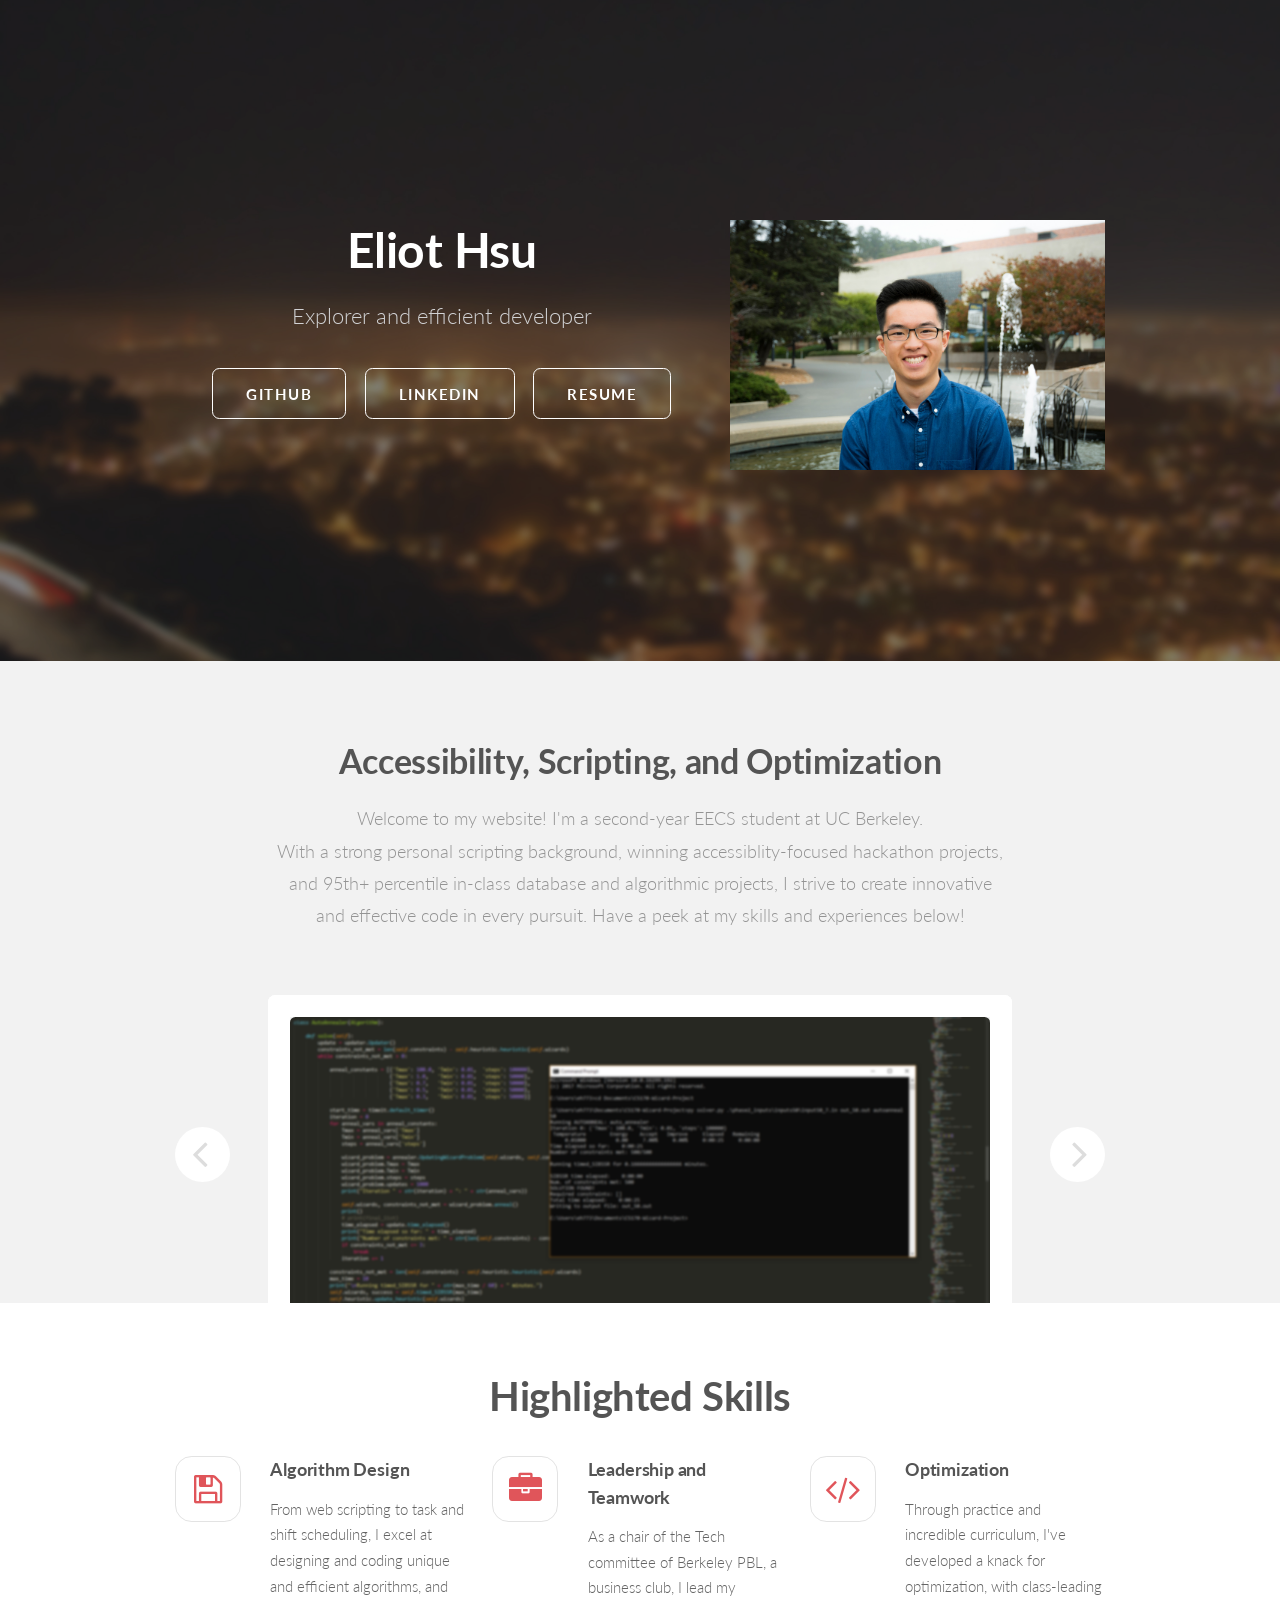
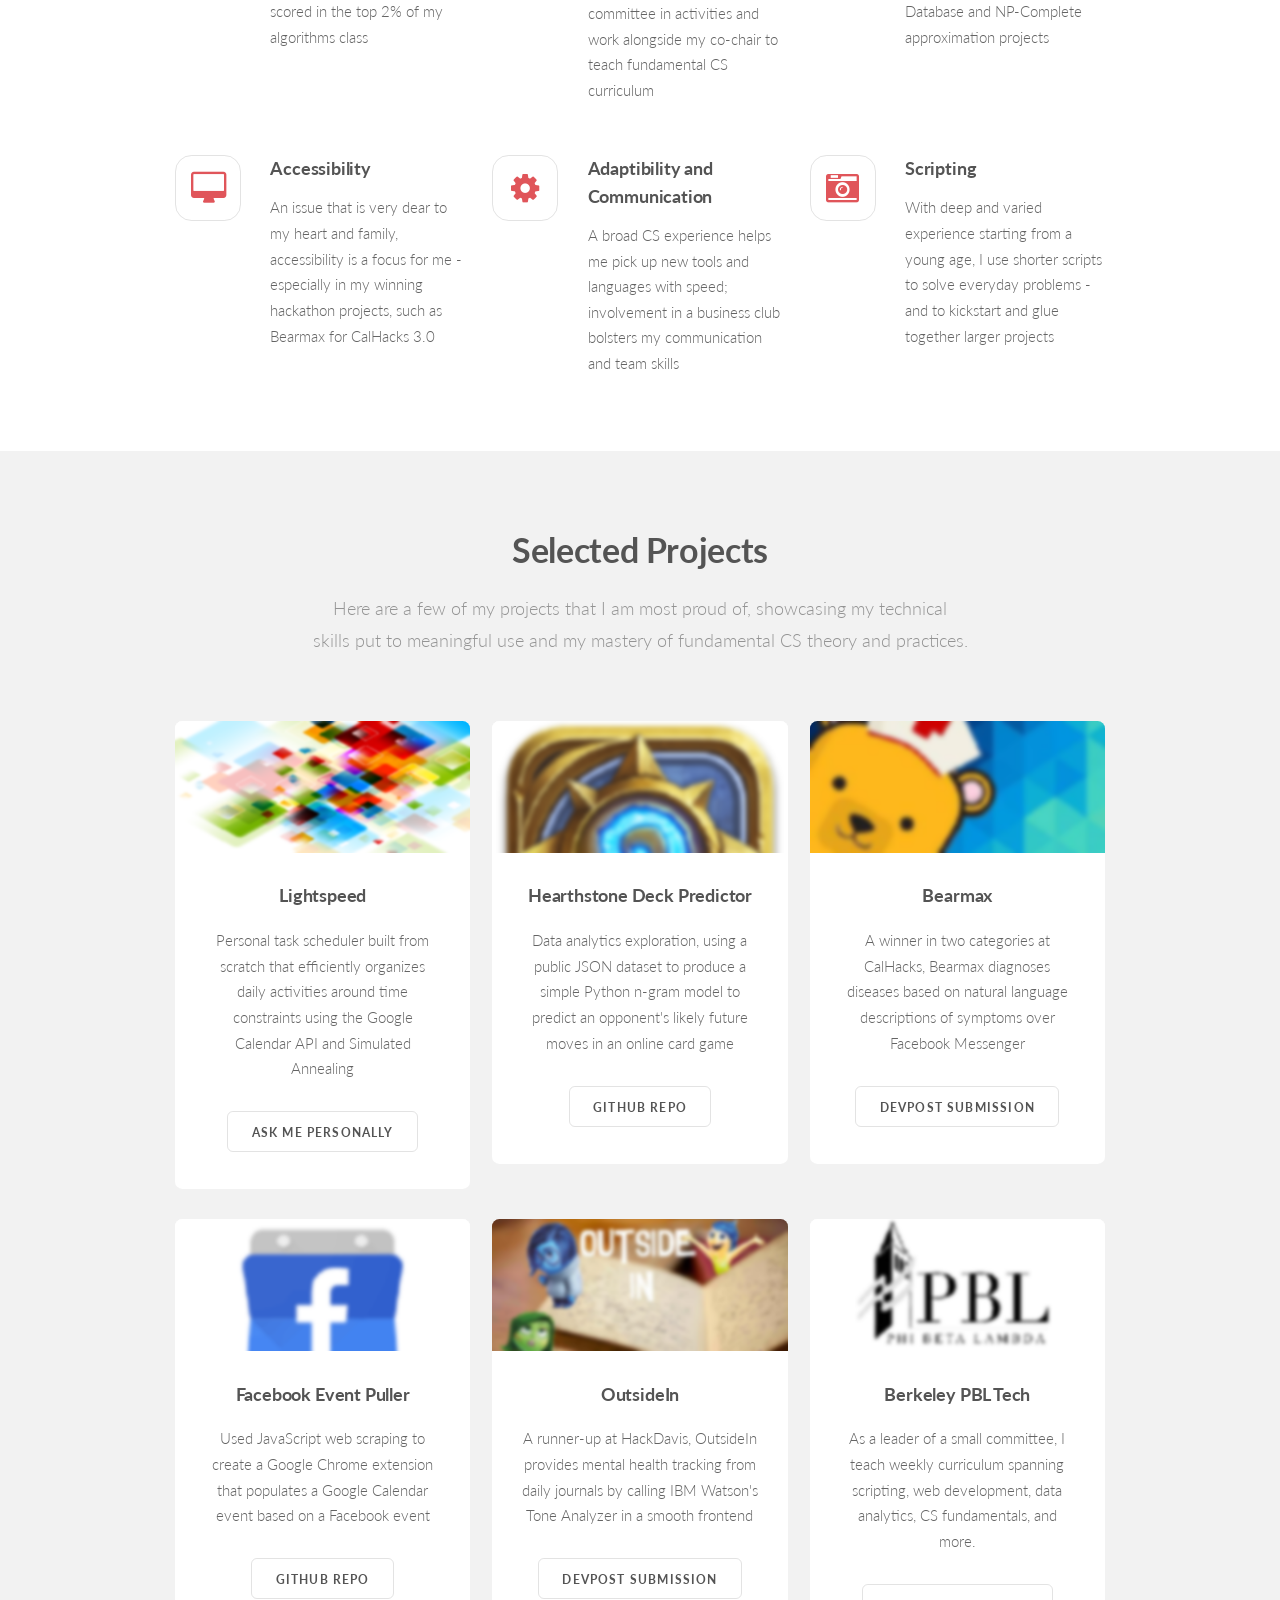
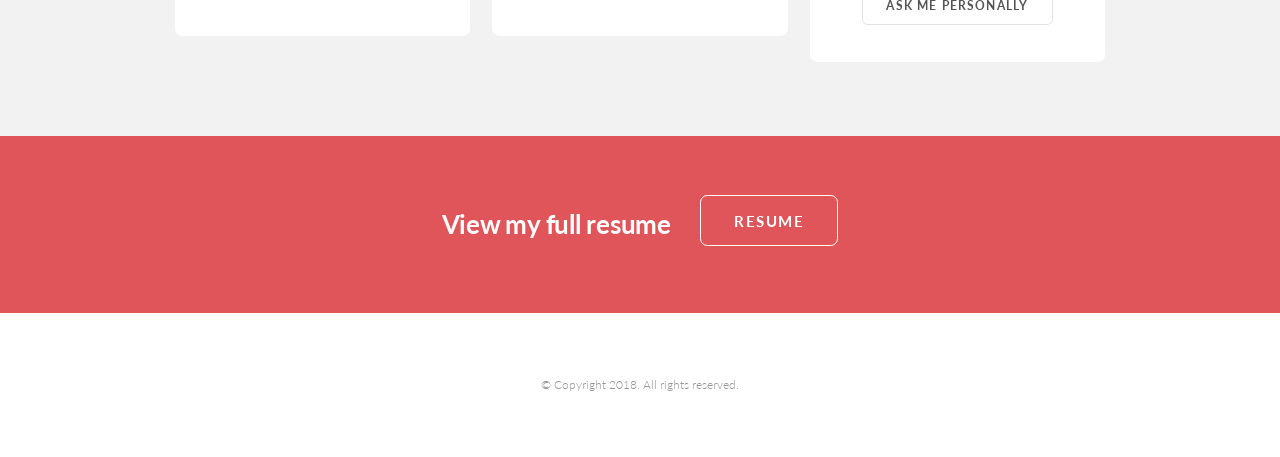
==== commit 674b6f29: "Finishing touches" ====
--- a/index.html
+++ b/index.html
@@ -29,12 +29,12 @@
 	<body class="landing">
 
 		<!-- Header -->
+<!--
 			<header id="header" class="alt skel-layers-fixed">
 				<h1><a href="index.html">Eliot Hsu's website <span></span></a></h1>
 				<nav id="nav">
 					<ul>
 						<li><a href="index.html">Home</a></li>
-<!--
 						<li>
 							<a href="" class="icon fa-angle-down">Layouts</a>
 							<ul>
@@ -53,10 +53,10 @@
 							</ul>
 						</li>
 						<li><a href="elements.html">Elements</a></li>
--->
 					</ul>
 				</nav>
 			</header>
+-->
 
 		<!-- Banner -->
 			<section id="banner">
@@ -172,7 +172,7 @@
 								<h3>Lightspeed</h3>
 								<p>Personal task scheduler built from scratch that efficiently organizes daily activities around time constraints using the Google Calendar API and Simulated Annealing</p>
 								<ul class="actions">
-									<li><a href="http://www.google.com" class="button">Learn More</a></li>
+									<li><a href="https://www.linkedin.com/in/eliothsu/" class="button">Ask me personally</a></li>
 								</ul>
 							</article>
 						</div>
@@ -182,7 +182,7 @@
 								<h3>Hearthstone Deck Predictor</h3>
 								<p>Data analytics exploration, using a public JSON dataset to produce a simple Python n-gram model to predict an opponent's likely future moves in an online card game</p>
 								<ul class="actions">
-									<li><a href="#" class="button">Learn More</a></li>
+									<li><a href="https://github.com/eliothsu/Hearthstone-Card-Predictor" class="button">github repo</a></li>
 								</ul>
 							</article>
 						</div>
@@ -192,7 +192,7 @@
 								<h3>Bearmax</h3>
 								<p>A winner in two categories at CalHacks, Bearmax diagnoses diseases based on natural language descriptions of symptoms over Facebook Messenger</p>
 								<ul class="actions">
-									<li><a href="#" class="button">Learn More</a></li>
+									<li><a href="https://devpost.com/software/bearmax" class="button">devpost submission</a></li>
 								</ul>
 							</article>
 						</div>
@@ -202,7 +202,7 @@
 								<h3>Facebook Event Puller</h3>
 								<p>Used JavaScript web scraping to create a Google Chrome extension that populates a Google Calendar event based on a Facebook event</p>
 								<ul class="actions">
-									<li><a href="#" class="button">Learn More</a></li>
+									<li><a href="https://github.com/eliothsu/facebook-event-puller" class="button">github repo</a></li>
 								</ul>
 							</article>
 						</div>
@@ -212,7 +212,7 @@
 								<h3>OutsideIn</h3>
 								<p>A runner-up at HackDavis, OutsideIn provides mental health tracking from daily journals by calling IBM Watson's Tone Analyzer in a smooth frontend</p>
 								<ul class="actions">
-									<li><a href="#" class="button">Learn More</a></li>
+									<li><a href="https://devpost.com/software/outsidein-59u6l0" class="button">devpost submission</a></li>
 								</ul>
 							</article>
 						</div>
@@ -222,7 +222,7 @@
 								<h3>Berkeley PBL Tech</h3>
 								<p>As a leader of a small committee, I teach weekly curriculum spanning scripting, web development, data analytics, CS fundamentals, and more.</p>
 								<ul class="actions">
-									<li><a href="#" class="button">Learn More</a></li>
+									<li><a href="https://www.linkedin.com/in/eliothsu/" class="button">ask me personally</a></li>
 								</ul>
 							</article>
 						</div>
@@ -240,6 +240,7 @@
 			
 		<!-- Footer -->
 			<footer id="footer">
+<!--
 				<ul class="icons">
 					<li><a href="#" class="icon fa-twitter"><span class="label">Twitter</span></a></li>
 					<li><a href="#" class="icon fa-facebook"><span class="label">Facebook</span></a></li>
@@ -253,6 +254,7 @@
 					<li><a href="#">Privacy</a></li>
 					<li><a href="#">Contact</a></li>
 				</ul>
+-->
 				<span class="copyright">
 					&copy; Copyright 2018. All rights reserved.
 				</span>
--- a/css/style.css
+++ b/css/style.css
@@ -1231,7 +1231,7 @@
 	#banner {
 		background-attachment: scroll,						fixed;
 		background-color: #494d53;
-		background-image: url("images/overlay.png"), url("../images/banner_2.jpg");
+		background-image: url("images/overlay.png"), url("../images/banner_2.png");
 		background-position: top left,					center center;
 		background-repeat: repeat,						no-repeat;
 		background-size: auto,						cover;
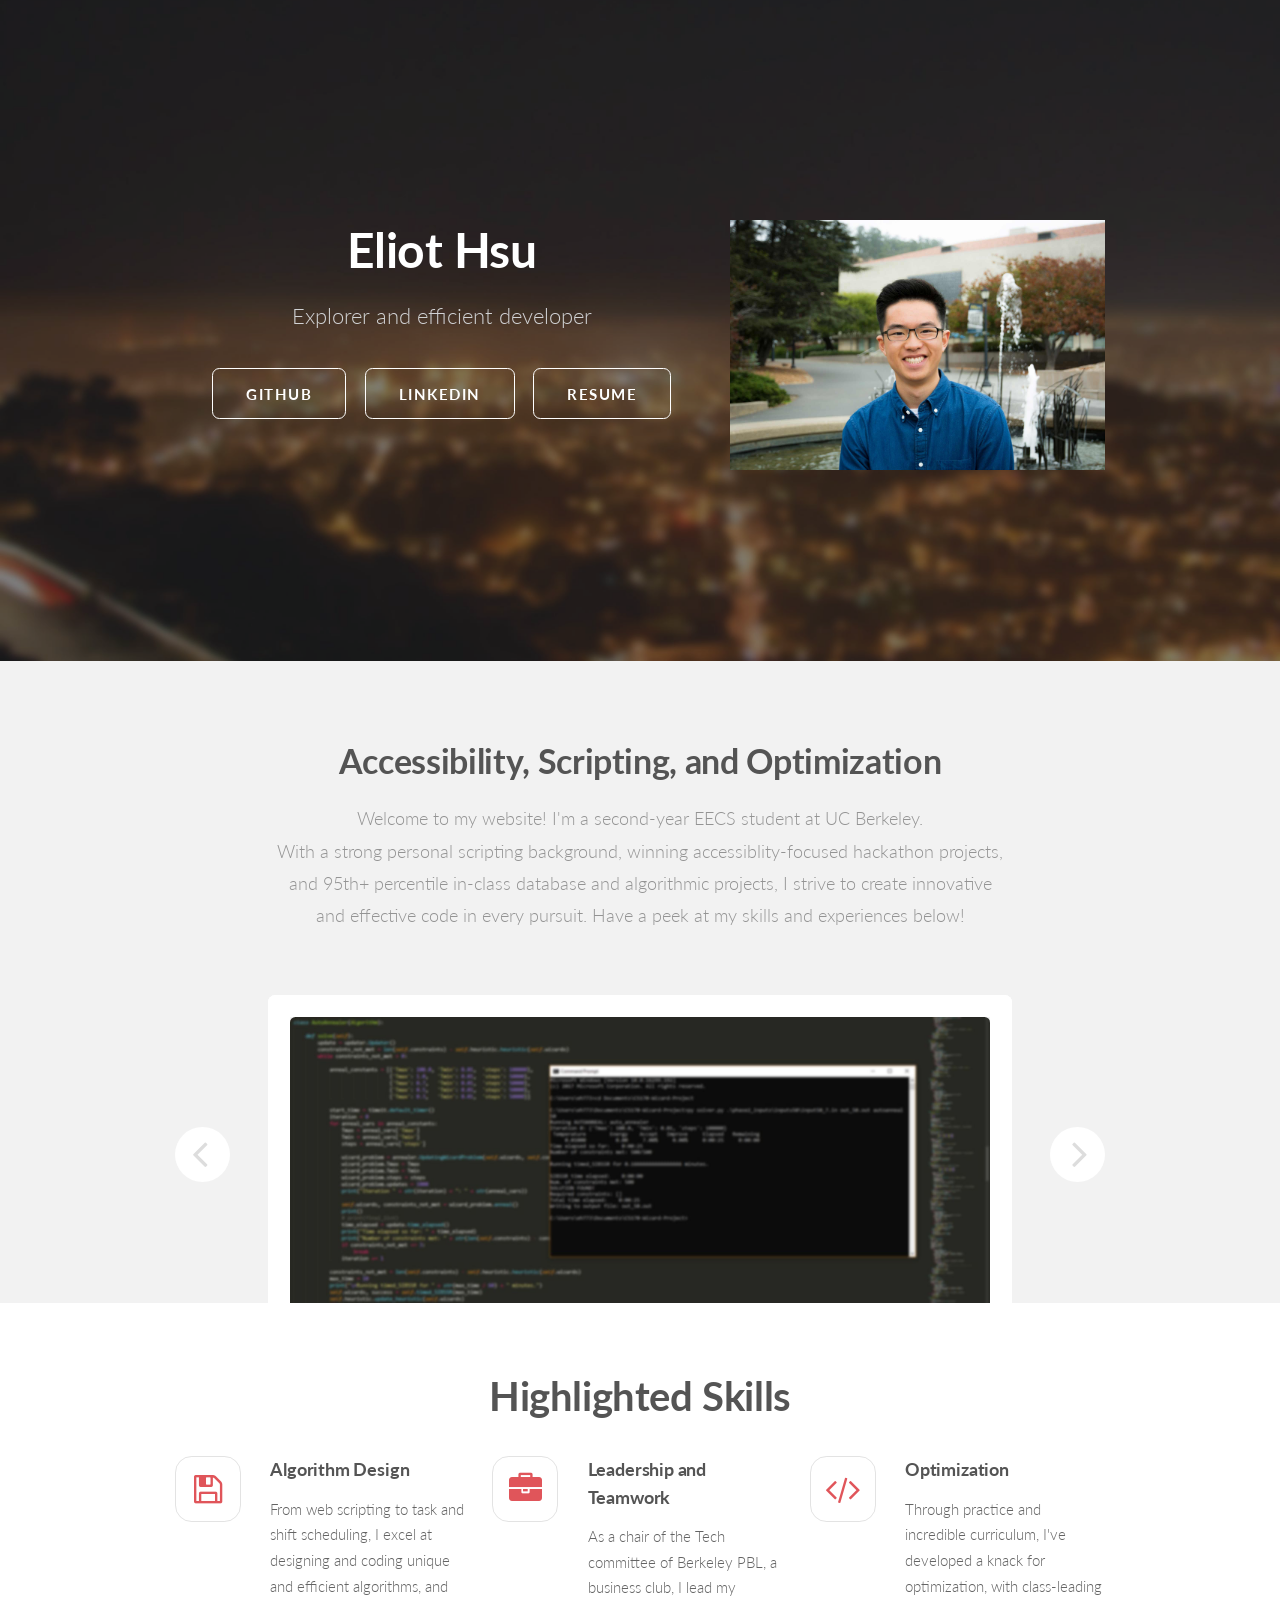
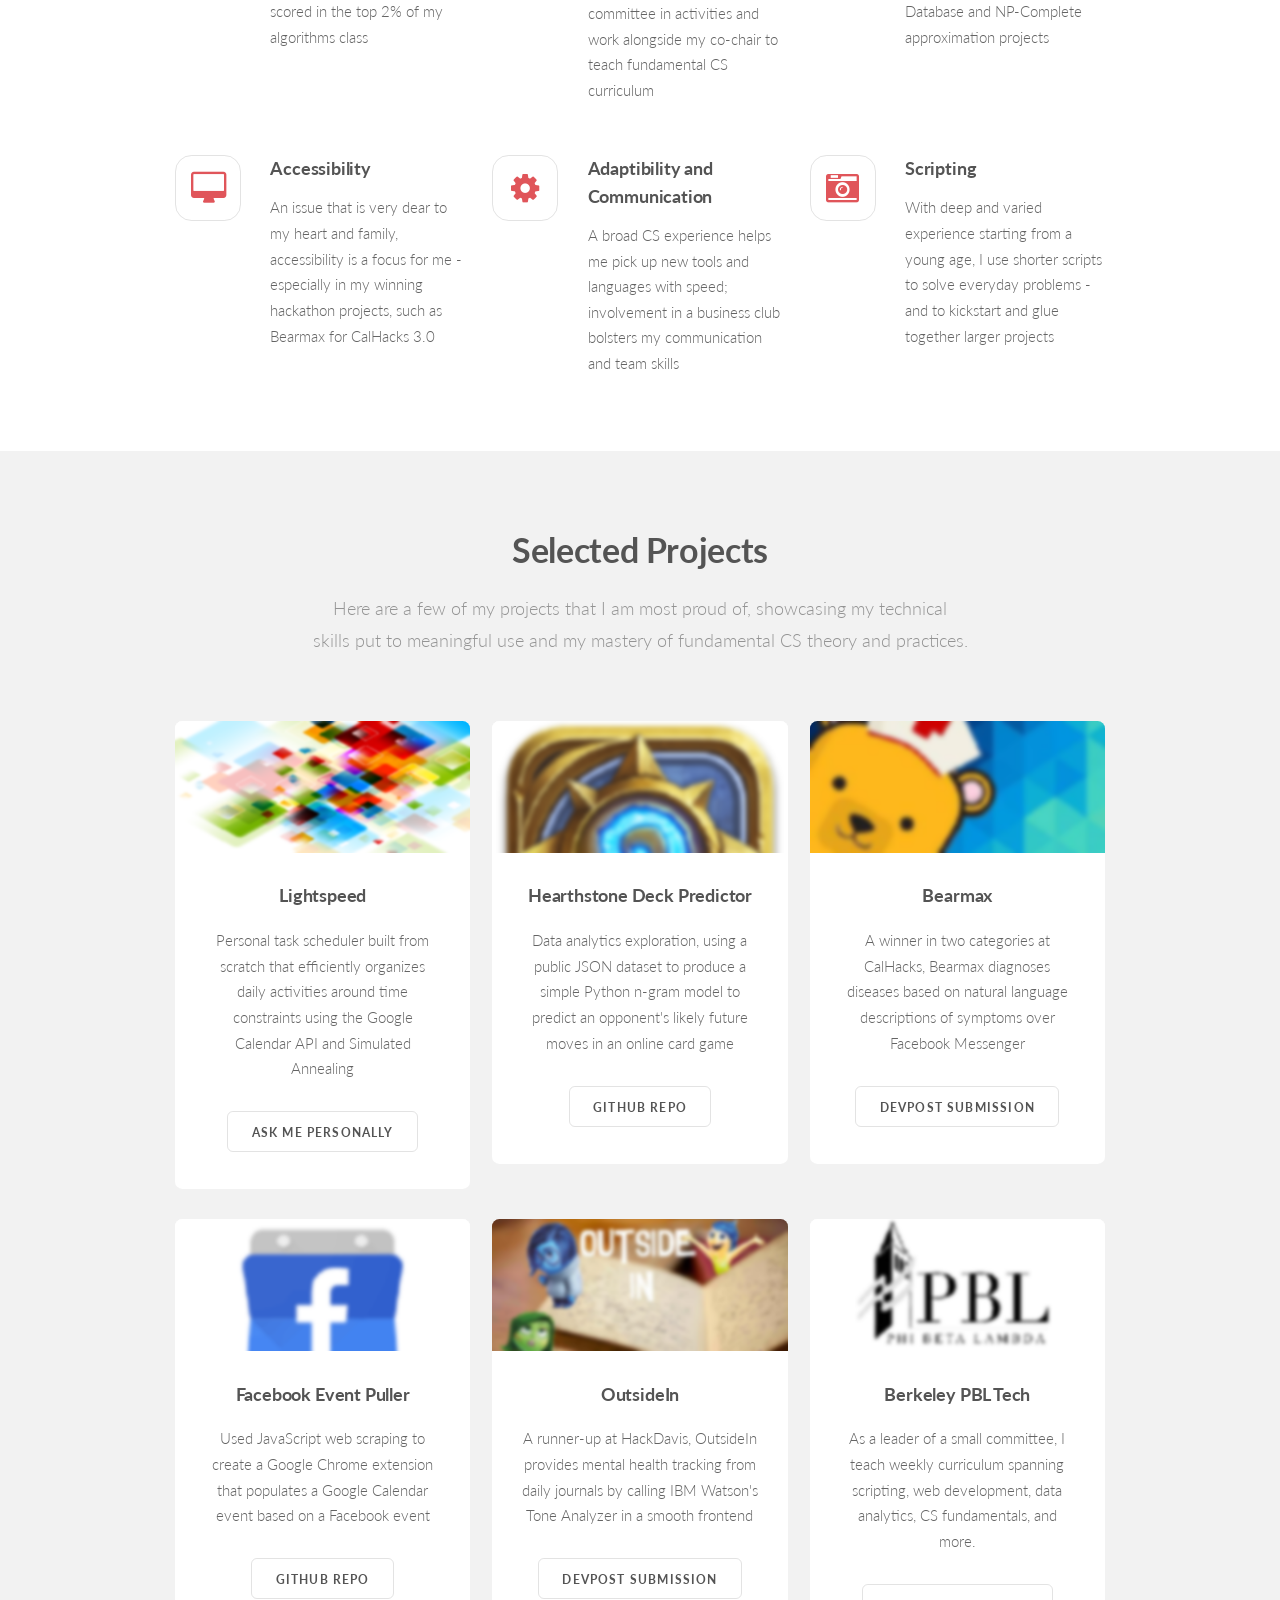
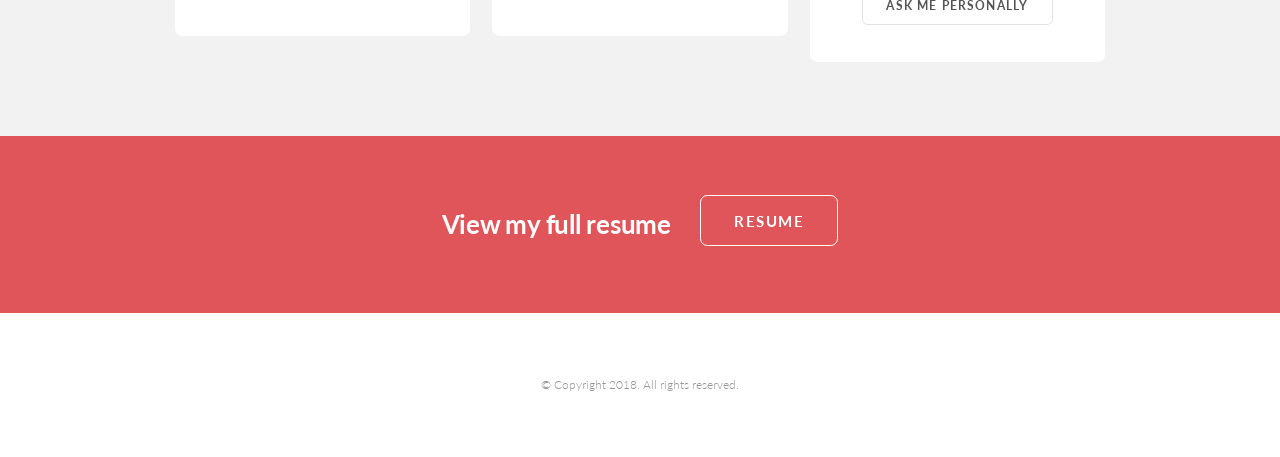
==== commit 7dc506ed: "Compressed a bunch of photos" ====
--- a/index.html
+++ b/index.html
@@ -2,7 +2,8 @@
 
 <html>
 	<head>
-		<title> </title>
+		<title>Eliot Hsu</title>
+		<link rel="icon" href="images/facebook_octopus.png" type="image/x-icon">
 		<link rel="stylesheet" href="https://maxcdn.bootstrapcdn.com/bootstrap/4.0.0-beta.3/css/bootstrap.min.css" integrity="sha384-Zug+QiDoJOrZ5t4lssLdxGhVrurbmBWopoEl+M6BdEfwnCJZtKxi1KgxUyJq13dy" crossorigin="anonymous">
 
 		<meta http-equiv="content-type" content="text/html; charset=utf-8" />
@@ -72,7 +73,7 @@
 							</ul>
 						</div>
 						<div class="item col-xs-5 col-lg-5">
-							<img src="images/Eliot_Hsu_Portrait.jpg" class="img-fluid" alt="Portrait" />
+							<img src="images/Eliot_Hsu_Portrait_compressed.jpg" class="img-fluid" alt="Portrait" />
 						</div>
 					</div>
 				</div>
@@ -95,13 +96,13 @@
 						<div class="viewer">
 							<div class="reel">
 								<div class="slide">
-									<img src="images/wizard_project_blur.png" alt="" />
+									<img src="images/wizard_project_blur_compressed.jpg" alt="" />
 								</div>
 								<div class="slide">
-									<img src="images/facebook_event_puller_blur.png" alt="" />
+									<img src="images/facebook_event_puller_blur_compressed.jpg" alt="" />
 								</div>
 								<div class="slide">
-									<img src="images/bearmax_cropped_blur.png" alt="" />
+									<img src="images/bearmax_cropped_blur_compressed.jpg" alt="" />
 								</div>
 							</div>
 						</div>
--- a/css/style.css
+++ b/css/style.css
@@ -1231,7 +1231,7 @@
 	#banner {
 		background-attachment: scroll,						fixed;
 		background-color: #494d53;
-		background-image: url("images/overlay.png"), url("../images/banner_2.png");
+		background-image: url("images/overlay.png"), url("../images/banner_2_compressed.jpg");
 		background-position: top left,					center center;
 		background-repeat: repeat,						no-repeat;
 		background-size: auto,						cover;
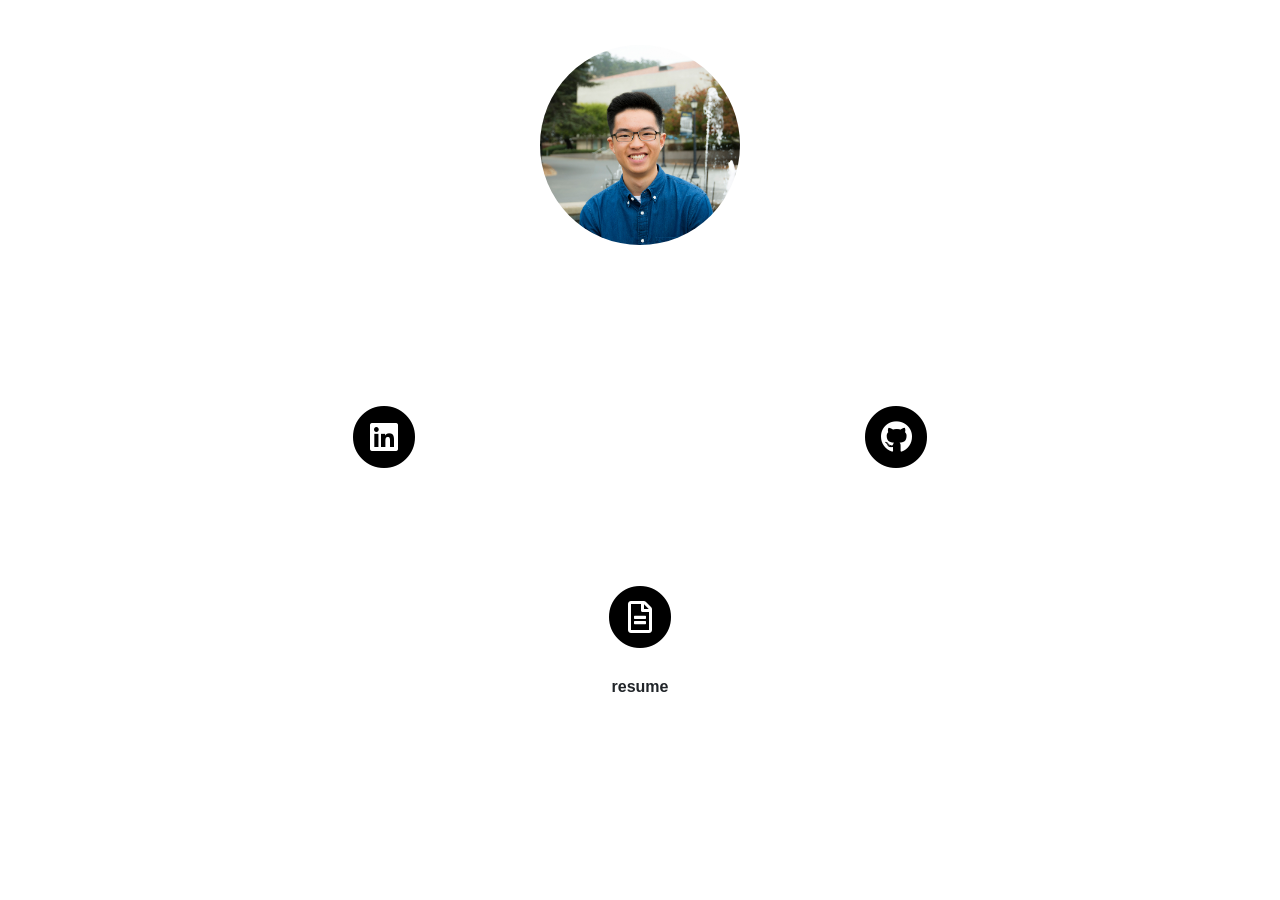
==== commit c9ab6c42: "Website overhaul" ====
--- a/index.html
+++ b/index.html
@@ -1,265 +1,49 @@
-<!DOCTYPE HTML>
-
+<!DOCTYPE html>
 <html>
-	<head>
-		<title>Eliot Hsu</title>
-		<link rel="icon" href="images/facebook_octopus.png" type="image/x-icon">
-		<link rel="stylesheet" href="https://maxcdn.bootstrapcdn.com/bootstrap/4.0.0-beta.3/css/bootstrap.min.css" integrity="sha384-Zug+QiDoJOrZ5t4lssLdxGhVrurbmBWopoEl+M6BdEfwnCJZtKxi1KgxUyJq13dy" crossorigin="anonymous">
-
-		<meta http-equiv="content-type" content="text/html; charset=utf-8" />
-		<meta name="description" content="" />
-		<meta name="keywords" content="" />
-		<!--[if lte IE 8]><script src="css/ie/html5shiv.js"></script><![endif]-->
-		<script src="js/jquery.min.js"></script>
-		<script src="js/jquery.dropotron.min.js"></script>
-		<script src="js/jquery.scrollgress.min.js"></script>
-		<script src="js/jquery.scrolly.min.js"></script>
-		<script src="js/jquery.slidertron.min.js"></script>
-		<script src="js/skel.min.js"></script>
-		<script src="js/skel-layers.min.js"></script>
-		<script src="js/init.js"></script>
-		<noscript>
-			<link rel="stylesheet" href="css/skel.css" />
-			<link rel="stylesheet" href="css/style.css" />
-			<link rel="stylesheet" href="css/style-xlarge.css" />
-			<link rel="stylesheet" href="css/style-personal.css" />
-		</noscript>
-		<!--[if lte IE 9]><link rel="stylesheet" href="css/ie/v9.css" /><![endif]-->
-		<!--[if lte IE 8]><link rel="stylesheet" href="css/ie/v8.css" /><![endif]-->
-	</head>
-	<body class="landing">
-
-		<!-- Header -->
-<!--
-			<header id="header" class="alt skel-layers-fixed">
-				<h1><a href="index.html">Eliot Hsu's website <span></span></a></h1>
-				<nav id="nav">
-					<ul>
-						<li><a href="index.html">Home</a></li>
-						<li>
-							<a href="" class="icon fa-angle-down">Layouts</a>
-							<ul>
-								<li><a href="left-sidebar.html">Left Sidebar</a></li>
-								<li><a href="right-sidebar.html">Right Sidebar</a></li>
-								<li><a href="no-sidebar.html">No Sidebar</a></li>
-								<li>
-									<a href="">Submenu</a>
-									<ul>
-										<li><a href="#">Option 1</a></li>
-										<li><a href="#">Option 2</a></li>
-										<li><a href="#">Option 3</a></li>
-										<li><a href="#">Option 4</a></li>
-									</ul>
-								</li>
-							</ul>
-						</li>
-						<li><a href="elements.html">Elements</a></li>
-					</ul>
-				</nav>
-			</header>
--->
-
-		<!-- Banner -->
-			<section id="banner">
-				<div class="container inner">
-					<div class="row wrapper">
-						<div class="item col-xs-7 col-lg-7">
-							<h2>Eliot Hsu</h2>
-							<p>Explorer and efficient developer</p>
-							<ul class="actions">
-								<li><a target="_blank" href="https://github.com/eliothsu" class="button big">github</a></li>
-								<li><a target="_blank" href="https://www.linkedin.com/in/eliothsu/" class="button big">linkedin</a></li>
-								<li><a target="_blank" href="res/Eliot_Hsu_Resume.pdf" class="button big">resume</a></li>
-							</ul>
-						</div>
-						<div class="item col-xs-5 col-lg-5">
-							<img src="images/Eliot_Hsu_Portrait_compressed.jpg" class="img-fluid" alt="Portrait" />
-						</div>
-					</div>
-				</div>
-			</section>
-
-		<!-- One -->
-			<section id="one" class="wrapper style1">
-				<div class="container">
-					<header class="major">
-						<h2>Accessibility, Scripting, and Optimization</h2>
-						<p>
-							Welcome to my website! I'm a second-year EECS student at UC Berkeley.<br />
-							With a strong personal scripting background, winning accessiblity-focused hackathon projects,<br />
-							and 95th+ percentile in-class database and algorithmic projects, I strive to create innovative<br />
-							and effective code in every pursuit. Have a peek at my skills and experiences below!
-						</p>
-					</header>
-					<div class="slider">
-						<span class="nav-previous"></span>
-						<div class="viewer">
-							<div class="reel">
-								<div class="slide">
-									<img src="images/wizard_project_blur_compressed.jpg" alt="" />
-								</div>
-								<div class="slide">
-									<img src="images/facebook_event_puller_blur_compressed.jpg" alt="" />
-								</div>
-								<div class="slide">
-									<img src="images/bearmax_cropped_blur_compressed.jpg" alt="" />
-								</div>
-							</div>
-						</div>
-						<span class="nav-next"></span>
-					</div>
-				</div>
-			</section>
-			
-		<!-- Two -->
-			<section id="two" class="wrapper style2">
-				<div class="container">
-					<header class="major">
-						<h1>Highlighted Skills</h1>
-					</header>
-					<div class="row uniform">
-						<div class="4u 6u(2) 12u$(3)">
-							<section class="feature fa-save">
-								<h3>Algorithm Design</h3>
-								<p>From web scripting to task and shift scheduling, I excel at designing and coding unique and efficient algorithms, and scored in the top 2% of my algorithms class</p>
-							</section>
-						</div>
-						<div class="4u 6u$(2) 12u$(3)">
-							<section class="feature fa-briefcase">
-								<h3>Leadership and Teamwork</h3>
-								<p>As a chair of the Tech committee of Berkeley PBL, a business club, I lead my committee in activities and work alongside my co-chair to teach fundamental CS curriculum</p>
-							</section>
-						</div>
-						<div class="4u$ 6u(2) 12u$(3)">
-							<section class="feature fa-code">
-								<h3>Optimization</h3>
-								<p>Through practice and incredible curriculum, I've developed a knack for optimization, with class-leading Database and NP-Complete approximation projects</p>
-							</section>
-						</div>
-						<div class="4u 6u$(2) 12u$(3)">
-							<section class="feature fa-desktop">
-								<h3>Accessibility</h3>
-								<p>An issue that is very dear to my heart and family, accessibility is a focus for me - especially in my winning hackathon projects, such as Bearmax for CalHacks 3.0</p>
-							</section>
-						</div>
-						<div class="4u$ 6u$(2) 12u$(3)">
-							<section class="feature fa-cog">
-								<h3>Adaptibility and Communication</h3>
-								<p>A broad CS experience helps me pick up new tools and languages with speed; involvement in a business club bolsters my communication and team skills</p>
-							</section>
-						</div>
-						<div class="4u 6u(2) 12u$(3)">
-							<section class="feature fa-camera-retro">
-								<h3>Scripting</h3>
-								<p>With deep and varied experience starting from a young age, I use shorter scripts to solve everyday problems - and to kickstart and glue together larger projects</p>
-							</section>
-						</div>
-					</div>
-				</div>
-			</section>
-			
-		<!-- Three -->
-			<section id="three" class="wrapper style1">
-				<div class="container">
-					<header class="major">
-						<h2>Selected Projects</h2>
-						<p>Here are a few of my projects that I am most proud of, showcasing my technical<br />
-						skills put to meaningful use and my mastery of fundamental CS theory and practices.</p>
-					</header>
-					<div class="row">
-						<div class="4u 6u(2) 12u$(3)">
-							<article class="box post">
-								<a href="#" class="image fit"><img src="images/lightspeed_resize.png" alt="" /></a>
-								<h3>Lightspeed</h3>
-								<p>Personal task scheduler built from scratch that efficiently organizes daily activities around time constraints using the Google Calendar API and Simulated Annealing</p>
-								<ul class="actions">
-									<li><a href="https://www.linkedin.com/in/eliothsu/" class="button">Ask me personally</a></li>
-								</ul>
-							</article>
-						</div>
-						<div class="4u 6u$(2) 12u$(3)">
-							<article class="box post">
-								<a href="#" class="image fit"><img src="images/hearthstone_crop.png" alt="" /></a>
-								<h3>Hearthstone Deck Predictor</h3>
-								<p>Data analytics exploration, using a public JSON dataset to produce a simple Python n-gram model to predict an opponent's likely future moves in an online card game</p>
-								<ul class="actions">
-									<li><a href="https://github.com/eliothsu/Hearthstone-Card-Predictor" class="button">github repo</a></li>
-								</ul>
-							</article>
-						</div>
-						<div class="4u$ 6u(2) 12u$(3)">
-							<article class="box post">
-								<a href="#" class="image fit"><img src="images/bearmax_edit.png" alt="" /></a>
-								<h3>Bearmax</h3>
-								<p>A winner in two categories at CalHacks, Bearmax diagnoses diseases based on natural language descriptions of symptoms over Facebook Messenger</p>
-								<ul class="actions">
-									<li><a href="https://devpost.com/software/bearmax" class="button">devpost submission</a></li>
-								</ul>
-							</article>
-						</div>
-						<div class="4u 6u$(2) 12u$(3)">
-							<article class="box post">
-								<a href="#" class="image fit"><img src="images/facebook_event_puller_edit.png" alt="" /></a>
-								<h3>Facebook Event Puller</h3>
-								<p>Used JavaScript web scraping to create a Google Chrome extension that populates a Google Calendar event based on a Facebook event</p>
-								<ul class="actions">
-									<li><a href="https://github.com/eliothsu/facebook-event-puller" class="button">github repo</a></li>
-								</ul>
-							</article>
-						</div>
-						<div class="4u 6u(2) 12u$(3)">
-							<article class="box post">
-								<a href="#" class="image fit"><img src="images/outside_in.png" alt="" /></a>
-								<h3>OutsideIn</h3>
-								<p>A runner-up at HackDavis, OutsideIn provides mental health tracking from daily journals by calling IBM Watson's Tone Analyzer in a smooth frontend</p>
-								<ul class="actions">
-									<li><a href="https://devpost.com/software/outsidein-59u6l0" class="button">devpost submission</a></li>
-								</ul>
-							</article>
-						</div>
-						<div class="4u$ 6u$(2) 12u$(3)">
-							<article class="box post">
-								<a href="#" class="image fit"><img src="images/pbl_edit.png" alt="" /></a>
-								<h3>Berkeley PBL Tech</h3>
-								<p>As a leader of a small committee, I teach weekly curriculum spanning scripting, web development, data analytics, CS fundamentals, and more.</p>
-								<ul class="actions">
-									<li><a href="https://www.linkedin.com/in/eliothsu/" class="button">ask me personally</a></li>
-								</ul>
-							</article>
-						</div>
-					</div>
-				</div>
-			</section>
-			
-		<!-- CTA -->
-			<section id="cta" class="wrapper style3">
-				<h2>View my full resume</h2>
-				<ul class="actions">
-					<li><a href="res/Eliot_Hsu_Resume.pdf" class="button big">resume</a></li>
-				</ul>
-			</section>
-			
-		<!-- Footer -->
-			<footer id="footer">
-<!--
-				<ul class="icons">
-					<li><a href="#" class="icon fa-twitter"><span class="label">Twitter</span></a></li>
-					<li><a href="#" class="icon fa-facebook"><span class="label">Facebook</span></a></li>
-					<li><a href="#" class="icon fa-instagram"><span class="label">Instagram</span></a></li>
-					<li><a href="#" class="icon fa-dribbble"><span class="label">Dribbble</span></a></li>
-					<li><a href="#" class="icon fa-envelope"><span class="label">Envelope</span></a></li>
-				</ul>
-				<ul class="menu">
-					<li><a href="#">FAQ</a></li>
-					<li><a href="#">Terms of Use</a></li>
-					<li><a href="#">Privacy</a></li>
-					<li><a href="#">Contact</a></li>
-				</ul>
--->
-				<span class="copyright">
-					&copy; Copyright 2018. All rights reserved.
-				</span>
-			</footer>
-
-	</body>
+<head>
+  <link rel="stylesheet" href="css/style-new-home.css" />
+  <script src="js/jquery-3.4.1.min.js"></script>
+  <link rel="stylesheet" href="https://stackpath.bootstrapcdn.com/bootstrap/4.1.3/css/bootstrap.min.css" integrity="sha384-MCw98/SFnGE8fJT3GXwEOngsV7Zt27NXFoaoApmYm81iuXoPkFOJwJ8ERdknLPMO" crossorigin="anonymous">
+  <script src="https://stackpath.bootstrapcdn.com/bootstrap/4.1.3/js/bootstrap.min.js" integrity="sha384-ChfqqxuZUCnJSK3+MXmPNIyE6ZbWh2IMqE241rYiqJxyMiZ6OW/JmZQ5stwEULTy" crossorigin="anonymous"></script>
+  <link rel="stylesheet" href="https://use.fontawesome.com/releases/v5.8.2/css/all.css" integrity="sha384-oS3vJWv+0UjzBfQzYUhtDYW+Pj2yciDJxpsK1OYPAYjqT085Qq/1cq5FLXAZQ7Ay" crossorigin="anonymous">
+  <script src="js/new_home.js"></script>
+  <title>Eliot Hsu</title>
+</head>
+<body>
+  <div>
+    <div id="multicolor">
+    </div>
+    <div id="main">
+      <div id="info-top" class="center">
+        <img src="images/Eliot_Hsu_Portrait.jpg" class="rounded-circle small-img">
+      </div>
+      <div id="info-left" class="center">
+        <a href="https://www.linkedin.com/in/eliothsu/" target="_blank">
+          <span class="fa-stack fa-2x">
+            <i class="fas fa-circle fa-stack-2x"></i>
+            <i class="fab fa-linkedin fa-stack-1x fa-inverse"></i>
+          </span>
+        </a>
+      </div>
+      <div id="info-right" class="center">
+        <a href="https://github.com/eliothsu" target="_blank">
+          <span class="fa-stack fa-2x">
+            <i class="fas fa-circle fa-stack-2x"></i>
+            <i class="fab fa-github fa-stack-1x fa-inverse"></i>
+          </span>
+        </a>
+      </div>
+      <div id="info-bottom" class="center">
+        <a href="res/Eliot_Hsu_Resume.pdf" target="_blank">
+          <span class="fa-stack fa-2x">
+            <i class="fas fa-circle fa-stack-2x"></i>
+            <i class="far fa-file-alt fa-stack-1x fa-inverse"></i>
+          </span>
+        </a>
+      </div>
+      <div id="info-bottom-2" class="center">
+        <b>resume</b>
+      </div>
+  </div>    
+</body>
 </html>
--- a/css/style-new-home.css
+++ b/css/style-new-home.css
@@ -0,0 +1,87 @@
+#main {
+  /*background: url(../images/website-background.jpg);*/
+  /* Full height */
+  height: 100vh;
+  width: 100vw;
+
+  /* Center and scale the image nicely */
+  background-position: center center;
+  background-repeat: no-repeat;
+  position: absolute;
+  top: 0;
+  left: 0;
+}
+
+body, html {
+  height: 100%;
+  margin: 0;
+}
+
+#multicolor {
+  font-size: 0px; line-height: 0%; width: 0px;
+  border-top: 50vh solid red;
+  border-bottom: 50vh solid #fc0;
+  border-left: 50vw solid blue;
+  border-right: 50vw solid green;
+  position: absolute;
+  display: none;
+}
+
+#info-top {
+  position: absolute;
+  left: 0;
+  right: 0;
+  margin-left: auto;
+  margin-right: auto;
+  top: 5vh;
+}
+#info-left {
+  position: absolute;
+  right: 50vw;
+  left: 10vw;
+  top: 45vh;
+  z-index: 2;
+}
+#info-right {
+  position: absolute;
+  left: 50vw;
+  right: 10vw;
+  top: 45vh;
+  z-index: 3;
+}
+#info-bottom {
+  position: absolute;
+  left: 0;
+  right: 0;
+  margin-left: auto;
+  margin-right: auto;
+  top: 65vh;
+}
+#info-bottom-2 {
+  position: absolute;
+  left: 0;
+  right: 0;
+  margin-left: auto;
+  margin-right: auto;
+  top: 75vh;
+}
+
+.center {
+  text-align: center;
+}
+
+.btn-circle {
+  border-radius: 50%;
+}
+
+.fa-circle {
+  color: black;
+}
+
+.small-img {
+  min-width: 200px;
+  max-width: 200px;
+  min-height: 200px;
+  max-height: 200px;
+  object-fit: cover;
+}
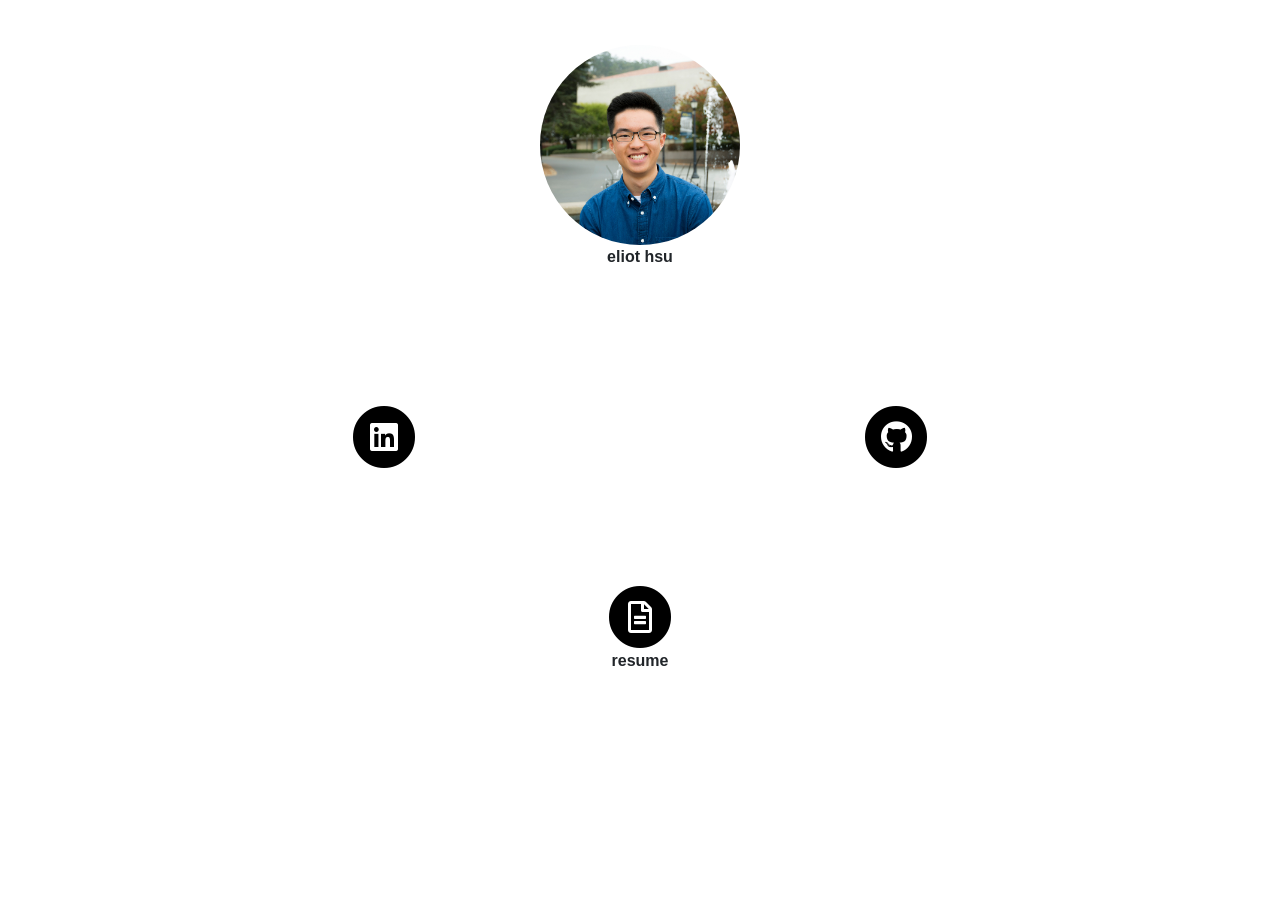
==== commit 808e26d4: "Minor text changes" ====
--- a/index.html
+++ b/index.html
@@ -15,7 +15,14 @@
     </div>
     <div id="main">
       <div id="info-top" class="center">
-        <img src="images/Eliot_Hsu_Portrait.jpg" class="rounded-circle small-img">
+        <div>
+          <img src="images/Eliot_Hsu_Portrait.jpg" class="rounded-circle small-img">
+        </div>
+        <div>
+          <b>
+            eliot hsu
+          </b>
+        </div>
       </div>
       <div id="info-left" class="center">
         <a href="https://www.linkedin.com/in/eliothsu/" target="_blank">
@@ -34,15 +41,19 @@
         </a>
       </div>
       <div id="info-bottom" class="center">
-        <a href="res/Eliot_Hsu_Resume.pdf" target="_blank">
-          <span class="fa-stack fa-2x">
-            <i class="fas fa-circle fa-stack-2x"></i>
-            <i class="far fa-file-alt fa-stack-1x fa-inverse"></i>
-          </span>
-        </a>
-      </div>
-      <div id="info-bottom-2" class="center">
-        <b>resume</b>
+        <div>
+          <a href="res/Eliot_Hsu_Resume.pdf" target="_blank">
+            <span class="fa-stack fa-2x">
+              <i class="fas fa-circle fa-stack-2x"></i>
+              <i class="far fa-file-alt fa-stack-1x fa-inverse"></i>
+            </span>
+          </a>
+        </div>
+        <div>
+          <b>
+            resume
+          </b>
+        </div>
       </div>
   </div>    
 </body>
--- a/css/style-new-home.css
+++ b/css/style-new-home.css
@@ -34,6 +34,14 @@
   margin-left: auto;
   margin-right: auto;
   top: 5vh;
+}
+#info-top-2 {
+  position: absolute;
+  left: 0;
+  right: 0;
+  margin-left: auto;
+  margin-right: auto;
+  top: 40vh;
 }
 #info-left {
   position: absolute;
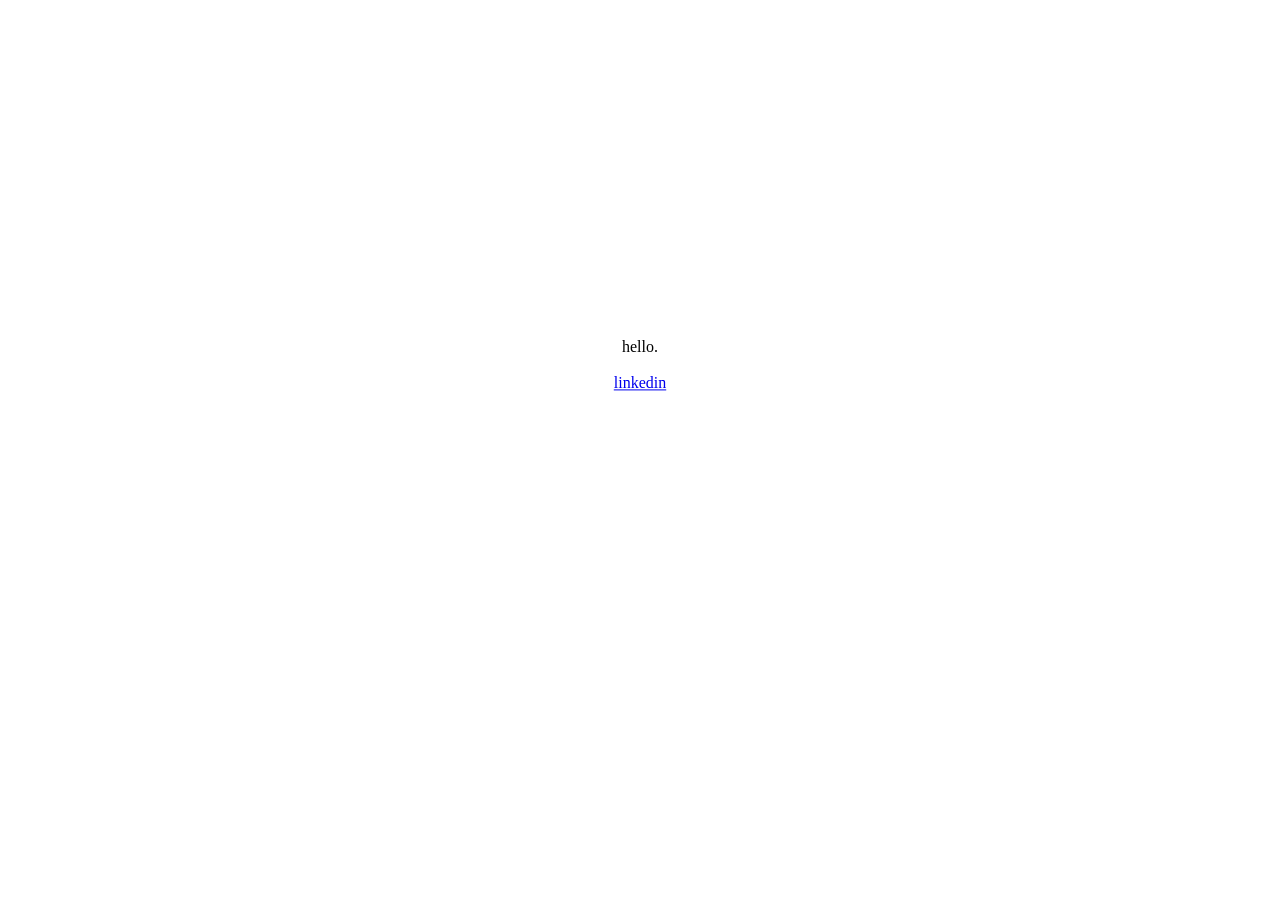
==== commit 724bfb1a: "website" ====
--- a/index.html
+++ b/index.html
@@ -1,60 +1,14 @@
 <!DOCTYPE html>
 <html>
 <head>
-  <link rel="stylesheet" href="css/style-new-home.css" />
-  <script src="js/jquery-3.4.1.min.js"></script>
-  <link rel="stylesheet" href="https://stackpath.bootstrapcdn.com/bootstrap/4.1.3/css/bootstrap.min.css" integrity="sha384-MCw98/SFnGE8fJT3GXwEOngsV7Zt27NXFoaoApmYm81iuXoPkFOJwJ8ERdknLPMO" crossorigin="anonymous">
-  <script src="https://stackpath.bootstrapcdn.com/bootstrap/4.1.3/js/bootstrap.min.js" integrity="sha384-ChfqqxuZUCnJSK3+MXmPNIyE6ZbWh2IMqE241rYiqJxyMiZ6OW/JmZQ5stwEULTy" crossorigin="anonymous"></script>
-  <link rel="stylesheet" href="https://use.fontawesome.com/releases/v5.8.2/css/all.css" integrity="sha384-oS3vJWv+0UjzBfQzYUhtDYW+Pj2yciDJxpsK1OYPAYjqT085Qq/1cq5FLXAZQ7Ay" crossorigin="anonymous">
-  <script src="js/new_home.js"></script>
-  <title>Eliot Hsu</title>
+  <title>eliot hsu</title>
+  <link rel="stylesheet" href="css/main.css">
 </head>
 <body>
-  <div>
-    <div id="multicolor">
-    </div>
-    <div id="main">
-      <div id="info-top" class="center">
-        <div>
-          <img src="images/Eliot_Hsu_Portrait.jpg" class="rounded-circle small-img">
-        </div>
-        <div>
-          <b>
-            eliot hsu
-          </b>
-        </div>
-      </div>
-      <div id="info-left" class="center">
-        <a href="https://www.linkedin.com/in/eliothsu/" target="_blank">
-          <span class="fa-stack fa-2x">
-            <i class="fas fa-circle fa-stack-2x"></i>
-            <i class="fab fa-linkedin fa-stack-1x fa-inverse"></i>
-          </span>
-        </a>
-      </div>
-      <div id="info-right" class="center">
-        <a href="https://github.com/eliothsu" target="_blank">
-          <span class="fa-stack fa-2x">
-            <i class="fas fa-circle fa-stack-2x"></i>
-            <i class="fab fa-github fa-stack-1x fa-inverse"></i>
-          </span>
-        </a>
-      </div>
-      <div id="info-bottom" class="center">
-        <div>
-          <a href="res/Eliot_Hsu_Resume.pdf" target="_blank">
-            <span class="fa-stack fa-2x">
-              <i class="fas fa-circle fa-stack-2x"></i>
-              <i class="far fa-file-alt fa-stack-1x fa-inverse"></i>
-            </span>
-          </a>
-        </div>
-        <div>
-          <b>
-            resume
-          </b>
-        </div>
-      </div>
-  </div>    
+  <div class="center">
+    hello.
+    <br><br>
+    <a href="https://www.linkedin.com/in/eliothsu/">linkedin</a>
+  </div>
 </body>
 </html>
--- a/css/main.css
+++ b/css/main.css
@@ -0,0 +1,10 @@
+.center {
+    margin: auto;
+    position: absolute;
+    top: 40%;
+    left: 50%;
+    -moz-transform: translateX(-50%) translateY(-40%);
+    -webkit-transform: translateX(-50%) translateY(-40%);
+    transform: translateX(-50%) translateY(-40%);
+    text-align: center;
+}
